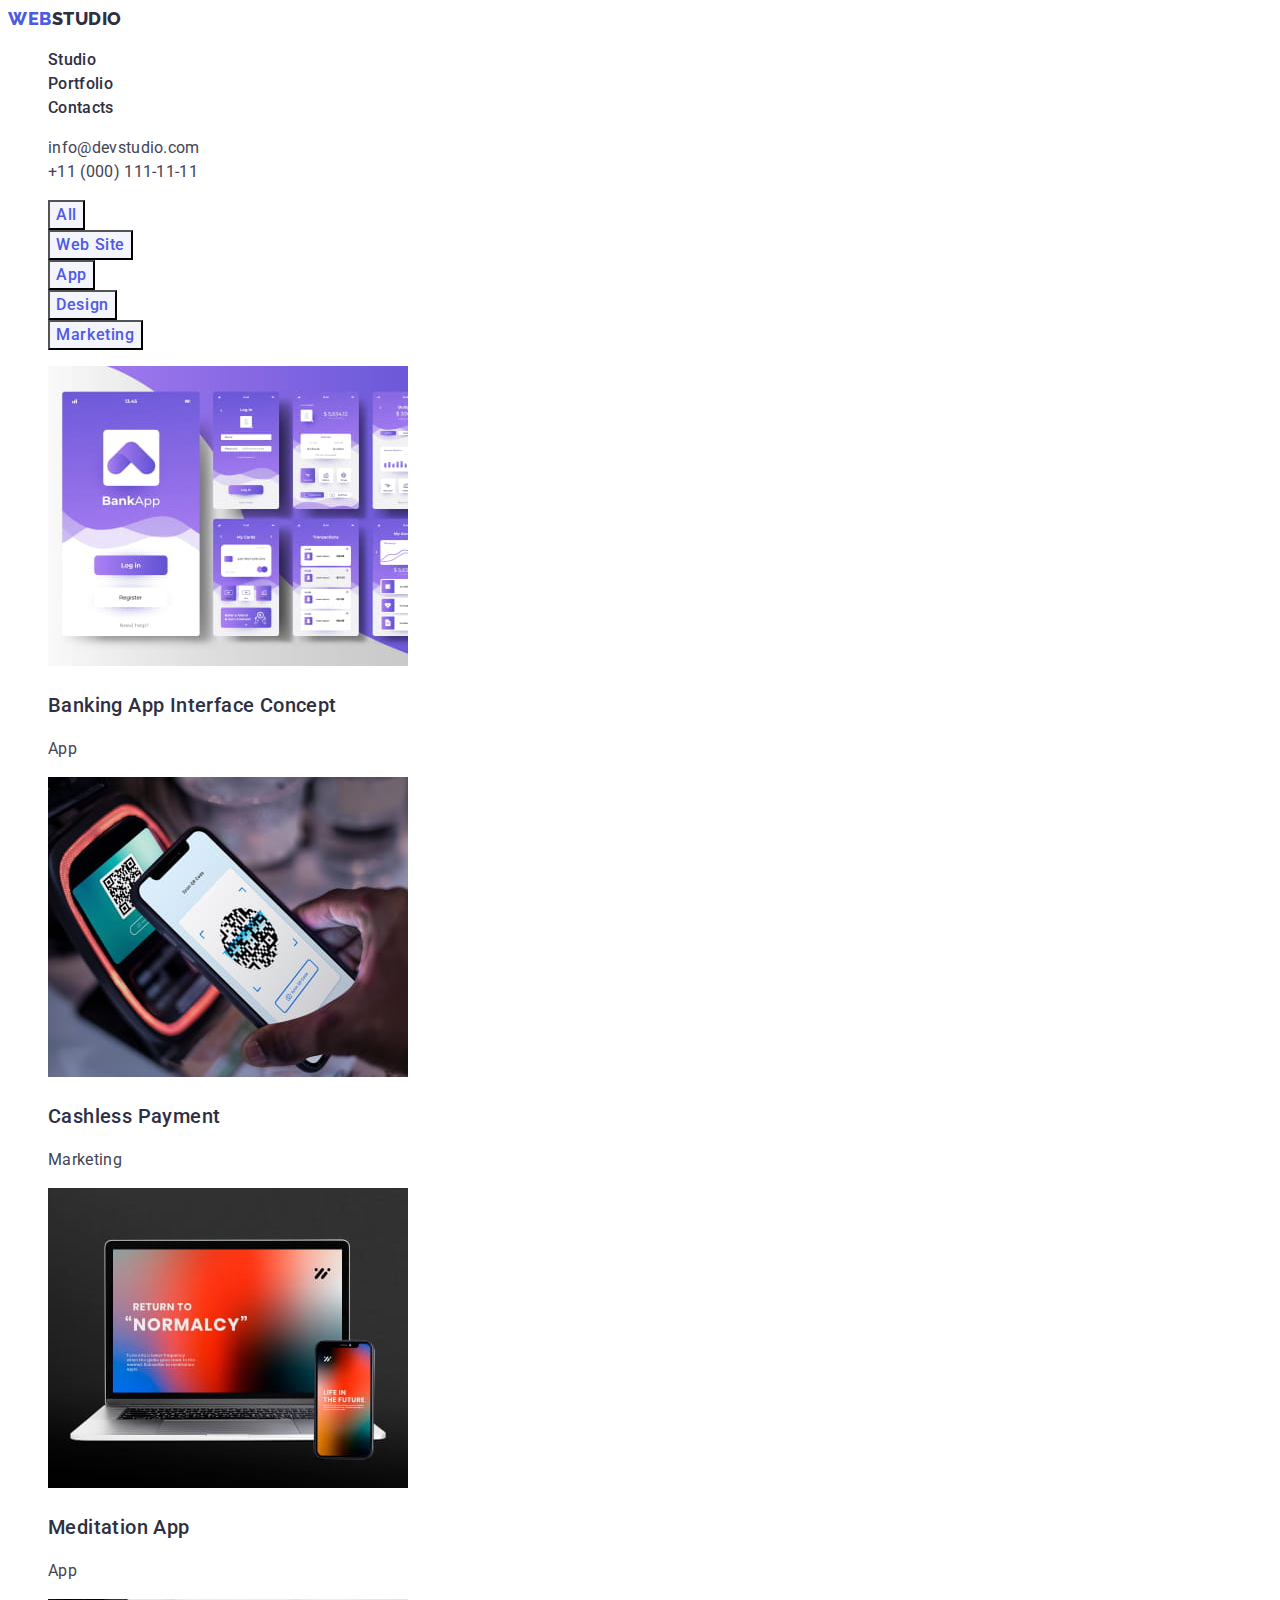
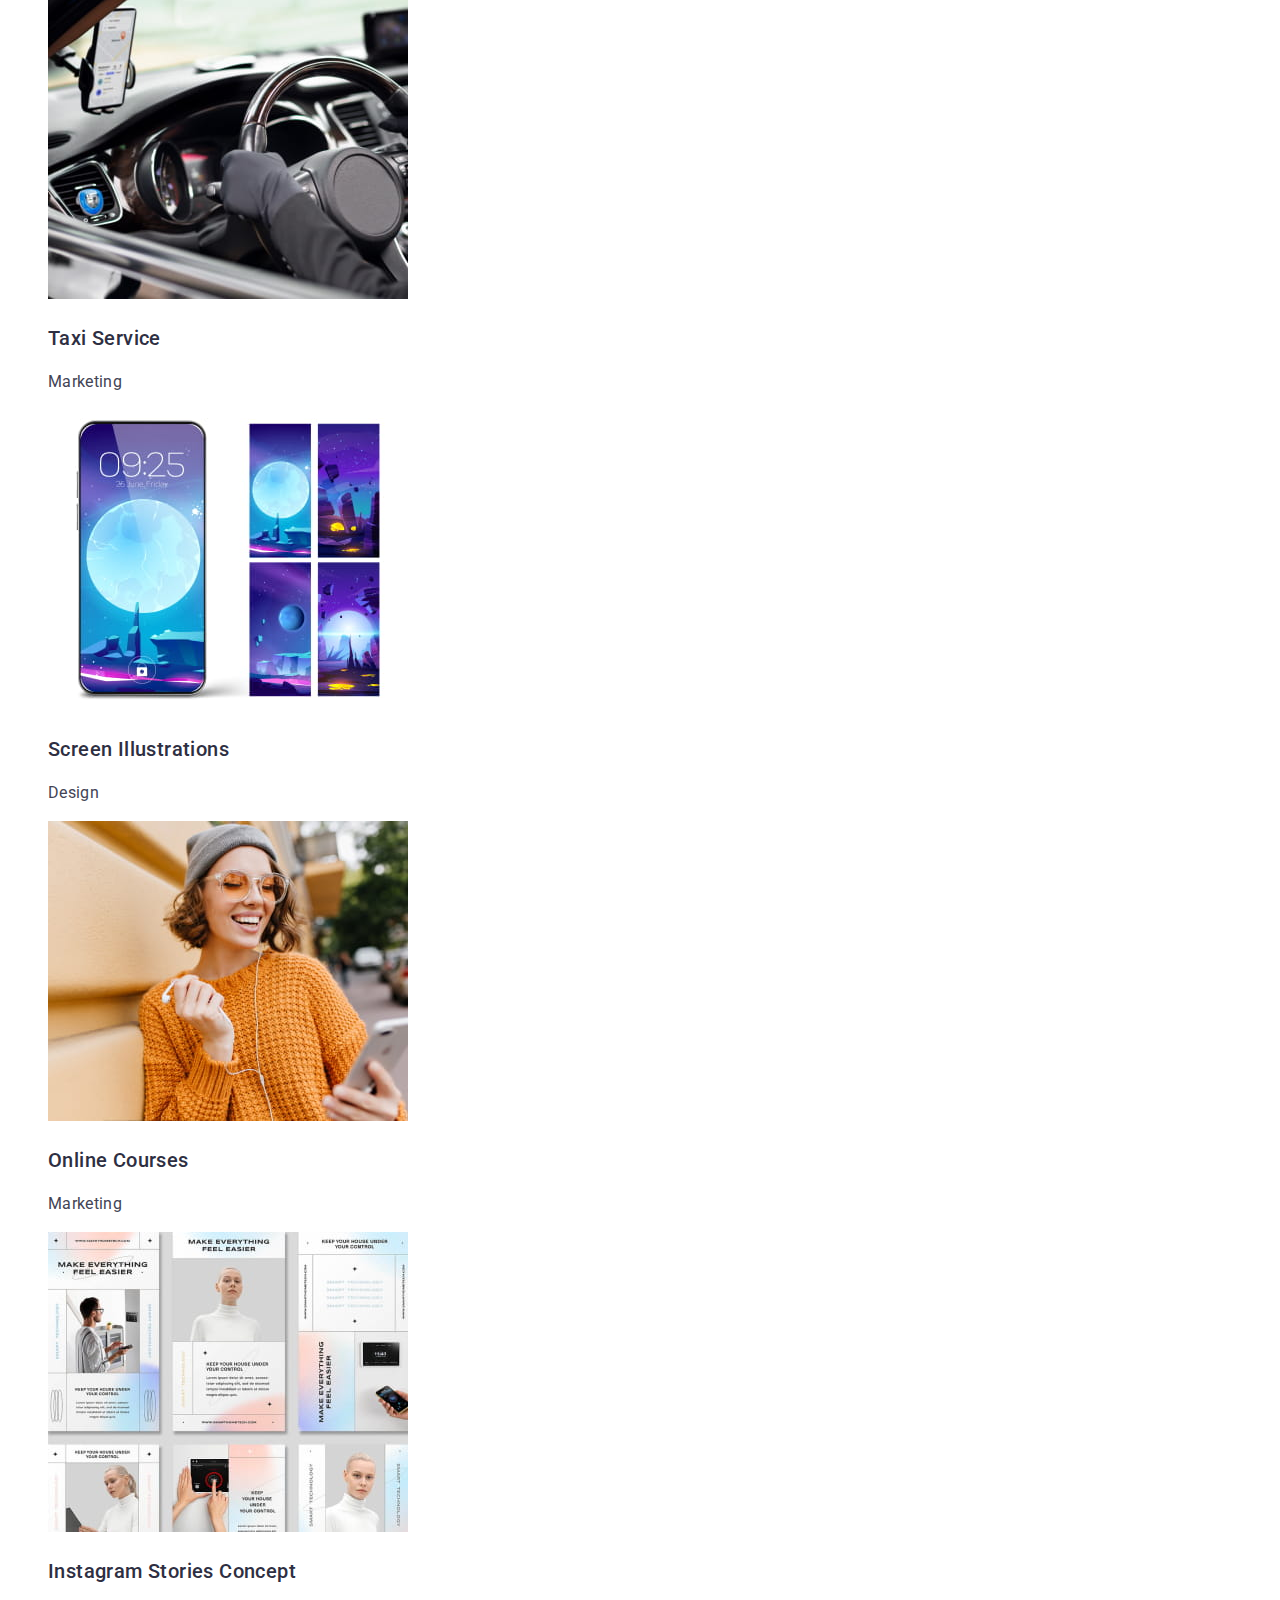
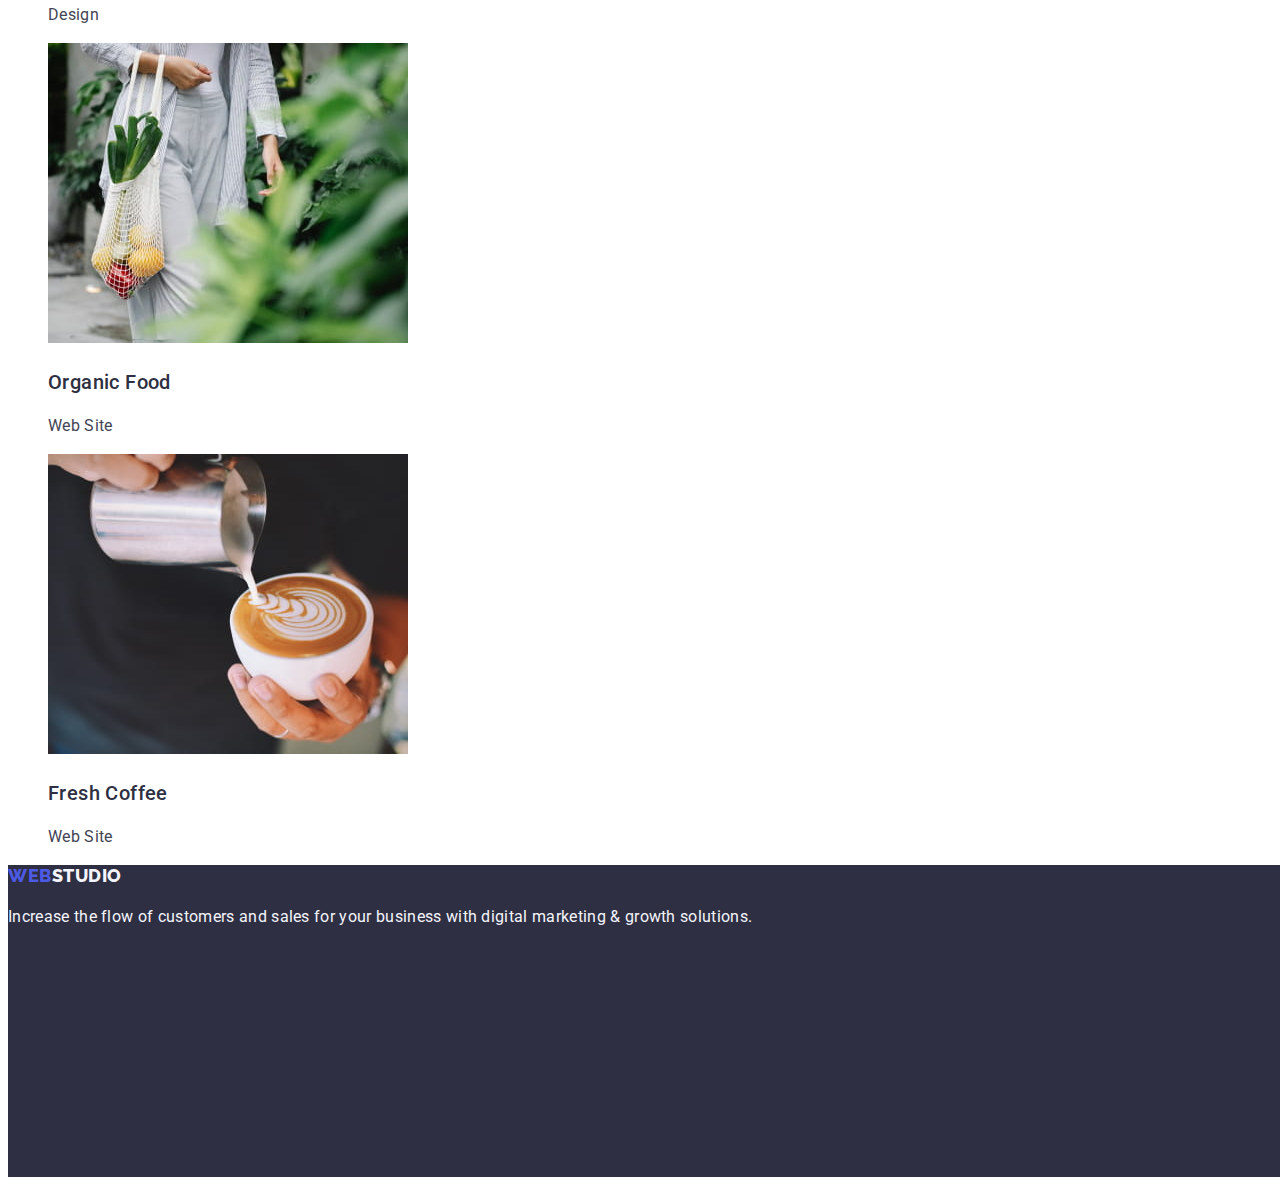
==== portfolio.html @ 68708e71 "Змінює сторінку портфоліо" ====
<!DOCTYPE html>
<html lang="en">
<head>
    <meta charset="UTF-8">
    <meta http-equiv="X-UA-Compatible" content="IE=edge">
    <meta name="viewport" content="width=device-width, initial-scale=1.0">
    <title>Document</title>
    <link rel="preconnect" href="https://fonts.googleapis.com">
    <link rel="preconnect" href="https://fonts.gstatic.com" crossorigin>
    <link href="https://fonts.googleapis.com/css2?family=Raleway:wght@800&family=Roboto:wght@400;500;700&display=swap" rel="stylesheet">
    <link rel="stylesheet" href="./css/styles.css">
</head>

<body class="body">
    <!--Header section-->
    <header class="header">
        <nav class="header-nav">  
            <a class="header-logo link" href="./index.html">Web<span class="span">Studio</span></a>              
        
            <ul class="header-nav-list list">
                <li class="header-nav-item"><a class="header-nav-link link" href="./index.html">Studio</a></li>
                <li class="header-nav-item"><a class="header-nav-link link" href="./portfolio.html">Portfolio</a></li>
                <li class="header-nav-item"><a class="header-nav-link link" href="">Contacts</a></li>
            </ul>
        </nav>        
        <address class="header-contact">     
            <ul class="list">
                <li><a class="header-contact-mail link" href="mailto:info@devstudio.com">info@devstudio.com</a></li>
                <li><a class="header-contact-tel link" href="tel:+110001111111">+11 (000) 111-11-11</a></li>
            </ul>
        </address>        
    </header>

    <main>

    <!--Portfolio section-->
    <section class="portfolio">       

        <h1 hidden class="main-title">Portfolio</h1>

        <ul class="button-section-link list list-btn">
            <li class="button-section-item">
                <button class="btn button" type="button">All</button>
            </li>

            <li class="button-section-item">
                <button class="btn" type="button">Web Site</button>
            </li>

            <li class="button-section-item">
                <button class="btn" type="button">App</button>
            </li>

            <li class="button-section-item">
                <button class="btn" type="button">Design</button>
            </li>

            <li class="button-section-item">
                <button class="btn" type="button">Marketing</button>
            </li>
        </ul>
       
        <ul class="portfolio-link list">
            <li class="portfolio-item">
                <img class="portfolio-img" src="./images/portfolio/img1.jpg" alt="Banking" width="360" height="300">
                <h3 class="subtitle">Banking App Interface Concept</h3>
                <p class="text-medium">App</p>
            </li>

            <li class="portfolio-item">
                <img class="portfolio-img" src="./images/portfolio/img2.jpg" alt="Payment" width="360" height="300">
                <h3 class="subtitle">Cashless Payment</h3>
                <p class="text-medium">Marketing</p>
            </li>

            <li class="portfolio-item">
                <img class="portfolio-img" src="./images/portfolio/img3.jpg" alt="Meditation" width="360" height="300">
                <h3 class="subtitle">Meditation App</h3>
                <p class="text-medium">App</p>
            </li>

            <li class="portfolio-item">
                <img class="portfolio-img" src="./images/portfolio/img4.jpg" alt="Taxi" width="360" height="300">
                <h3 class="subtitle">Taxi Service</h3>
                <p class="text-medium">Marketing</p>
            </li>

            <li class="portfolio-item">
                <img class="portfolio-img" src="./images/portfolio/img5.jpg" alt="Screen" width="360" height="300">
                <h3 class="subtitle">Screen Illustrations</h3>
                <p class="text-medium">Design</p>
            </li>

            <li class="portfolio-item">
                <img class="portfolio-img" src="./images/portfolio/img6.jpg" alt="Online" width="360" height="300">
                <h3 class="subtitle">Online Courses</h3>
                <p class="text-medium">Marketing</p>
            </li>

            <li class="portfolio-item">
                <img class="portfolio-img" src="./images/portfolio/img7.jpg" alt="Instagram" width="360" height="300">
                <h3 class="subtitle">Instagram Stories Concept</h3>
                <p class="text-medium">Design</p>
            </li>

            <li class="portfolio-item">
                <img class="portfolio-img" src="./images/portfolio/img8.jpg" alt="Organic" width="360" height="300">
                <h3 class="subtitle">Organic Food</h3>
                <p class="text-medium">Web Site</p>
            </li>

            <li class="portfolio-item">
                <img class="portfolio-img" src="./images/portfolio/img9.jpg" alt="Fresh" width="360" height="300">
                <h3 class="subtitle">Fresh Coffee</h3>
                <p class="text-medium">Web Site</p>
            </li>

        </ul>

    </section>
    </main>

    <!--Footer section-->
    <footer class="footer footer-background">
        <a class="header-logo link" href="./index.html">Web<span class="span-footer">Studio</span></a>
        
        <p class="text-medium footer">Increase the flow of customers and sales for your business with digital marketing & growth solutions.</p>
    </footer>

</body>
</html>
---- css/styles.css ----
:root {
/* Fonts */

/* Color */
    --color-iris: #4d5ae5;
    --color-ocean: #404bbf;
    --color-navy-blue: #2e2f42;
    --color-green: #31d0aa;
    --color-slate: #434455;
    --color-light-slate: #8e8f99;
    --color-cornflower: #e7e9fc;
    --color-cloud: #f4f4fd;
    --color-navy-blue-modal: #2e2f42;
    --color-grey: #2e2f42;
    --color-white: #ffffff;
    --color-dairy: #fcfcfc;
}
/* Others */

.body {
    font-size: 16px;
    font-family: Roboto, sans-serif;
    font-weight: 400;
    font-style: normal;
    line-height: 24px;
    letter-spacing: 0.02em;
    text-decoration: none;
    text-transform: none;
    color: #434455;
    background-color: #FFFFFF;
}

a:hover, a:focus {
    color: #31d0aa;
    background-color: #4d5ae5;
}
.main-title {
    font-size: 56px;
    font-family: Roboto, sans-serif;
    font-weight: 700;
    font-style: normal;
    line-height: 60px;
    letter-spacing: 0.02em;
    text-decoration: none;
    text-transform: none;
}
.main-title-light {
    color: #fff;
    position: absolute;
    width: 496px;
    height: 120px;
    left: 472px;
    top: 260px;
    font-family: 'Roboto';
    font-size: 56px;
    line-height: 1.07;
    text-align: center;
    letter-spacing: 0.02em;
    }
.section-title {
    font-size: 36px;
    font-family: "Roboto", sans-serif;
    font-weight: 700;
    font-style: normal;
    line-height: 1.11;
    letter-spacing: 0.02em;
    text-decoration: none;
    text-transform: capitalize;
    text-align: center;
    color: #2E2F42;
}
.subtitle {
    font-size: 20px;
    font-family: "Roboto", sans-serif;
    font-weight: 500;
    font-style: normal;
    line-height: 24px;
    letter-spacing: 0.02em;
    text-decoration: none;
    text-transform: none;
    color: #2E2F42;
}

.text-medium {
    font-size: 16px;
    font-family: "Roboto", sans-serif;
    font-weight: 400;
    font-style: normal;
    line-height: 24px;
    letter-spacing: 0.02em;
    text-decoration: none;
    text-transform: none;
    color: #434455;
}
.button-text {
    font-size: 16px;
    font-family: "Roboto", sans-serif;
    font-weight: 500;
    font-style: normal;
    line-height: 24px;
    letter-spacing: 0.04em;
    text-decoration: none;
    text-transform: none;
}
.small-text {
    font-size: 12px;
    font-family: "Roboto", sans-serif;
    font-weight: 400;
    font-style: normal;
    line-height: 14px;
    letter-spacing: 0.04em;
    text-decoration: none;
    text-transform: none;
}
.link {
    text-decoration: none;    
}

.list {
    list-style: none;
}
.span {
    color: #2e2f42;
}
/* Header styles */

.header {
    
}
.header-nav {
    
}
.header-logo {
    font-family: "Raleway", sans-serif;
    font-style: normal;
    font-weight: 800;
    font-size: 18px;
    line-height: 1.17;
    letter-spacing: 0.03em;
    text-transform: uppercase;
    color: #4d5ae5;    
    }

.header-nav-list {
}
.header-nav-item {
    font-family: 'Roboto';
    font-style: normal;
    font-weight: 500;
    font-size: 16px;
    line-height: 24px;
    letter-spacing: 0.02em;    
}
.header-nav-link {
    color: #2E2F42;
    
}

:hover, :focus {
    color: #404bbf;
}
.header-contact {
    font-family: 'Roboto';
    font-style: normal;
    font-weight: 400;
    font-size: 16px;
    line-height: 1.5;
    letter-spacing: 0.02em;
    color: #434455;
}
.header-contact-mail {
    color: #434455
}
.header-contact-tel {
    color: #434455
}

.main-title {
    color: #FFFFFF;
}
.section-title {
}

/* Hero section */
.hero {
    width: 1440px;
    height: 600px;
    left: 0px;
    top: 72px;
    background: #2E2F42;
}
.hero-btn{
    position: absolute;
    width: 169px;
    height: 56px;
    left: 636px;
    top: 428px;
    background: #4D5AE5;
    background-color: #404BBF;
    border-radius: 4px;
    font-family: 'Roboto', sans-serif;
    font-style: normal;
    font-weight: 500;
    font-size: 16px;
    line-height: 24px;
    letter-spacing: 0.04em;
    cursor: pointer;
    color: #FFFFFF;
}


/* Advantages section */

.advantages {
}

.advantages-list {
}
.advantages-item {
    color: #434455;
}

/* Specialization section */

.specialization {
}
.specialization-list {
}
.specialization-item {
}

.specialization-img {

}

/* Team sectiom */

.team {
    background-color: #F4F4FD;
}
.team-link {
}
.team-item {
    background-color: #FFFFFF;
}
.team-img {

}

/* Footer section */
.footer-background {
width: 1440px;
height: 312px;
left: 0px;
top: 2280px;
background: #2E2F42;
}

.footer {
    color: #F4F4FD;    
}
.footer-logo {
    font-family: "Raleway", sans-serif;
    font-style: normal;
    font-weight: 800;
    font-size: 18px;
    line-height: 1.17;
    letter-spacing: 0.03em;
    text-transform: uppercase;
    color: #4d5ae5;
}

.span-footer {
    color: #F4F4FD;

}

/* Button section portfolio */
.button-section {
    
}
.button-section-link {
        
}
.button-section-item {
    
}
.btn {
    font-family: "Roboto", sans-serif;
    font-style: normal;
    font-weight: 500;
    font-size: 16px;
    line-height: 24px;      
    display: flex;
    align-items: center;
    text-align: center;
    letter-spacing: 0.04em;
    cursor: pointer; 
    color: #4D5AE5;
    background-color: #F4F4FD;
}
.button {
    font-family: "Roboto", sans-serif;
    font-style: normal;
    font-weight: 500;
    font-size: 16px;
    line-height: 24px;      
    display: flex;
    align-items: center;
    text-align: center;
    letter-spacing: 0.04em;
    color: #4d5ae5;
    background: #404BBF;
    background-color: #F4F4FD;
    cursor: pointer;

}

/* Portfolio section */
.portfolio {
}
.section-title {
}
.portfolio-link {
}
.portfolio-item {
}
.portfolio-img {

}
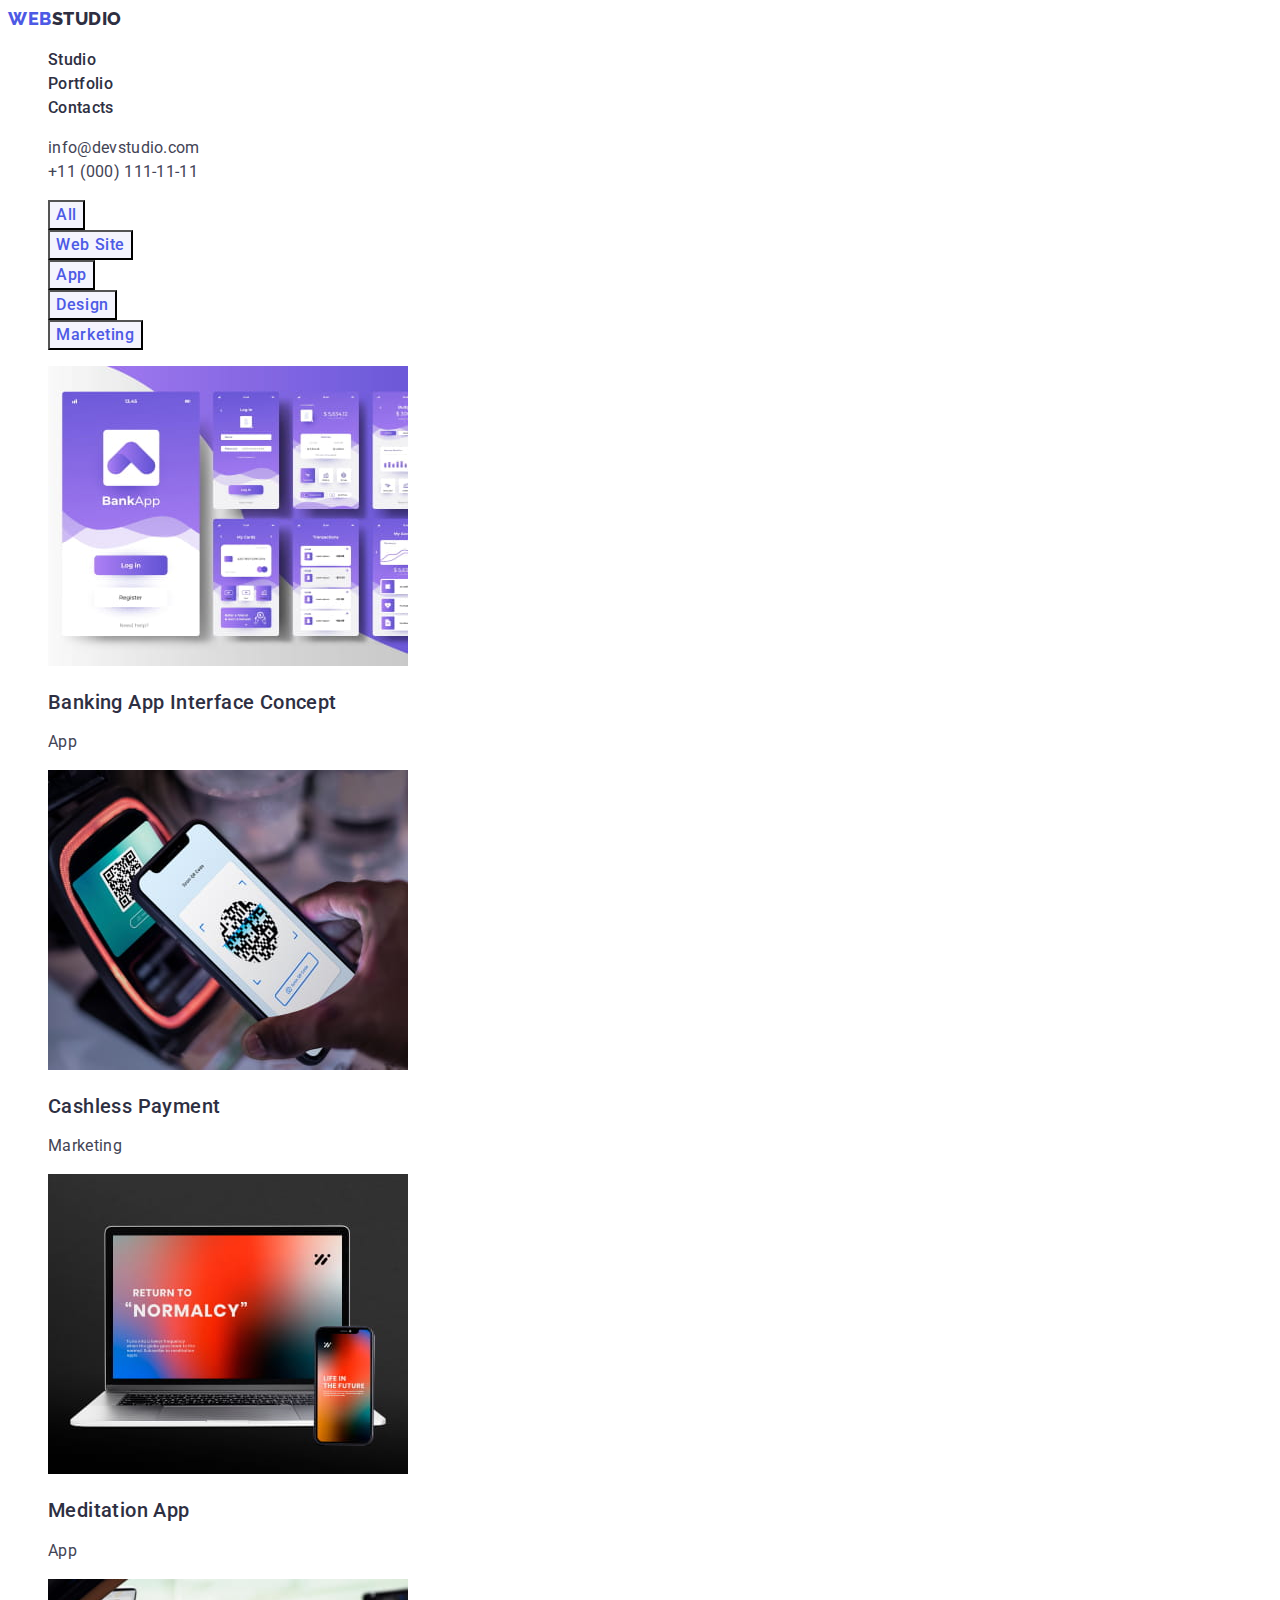
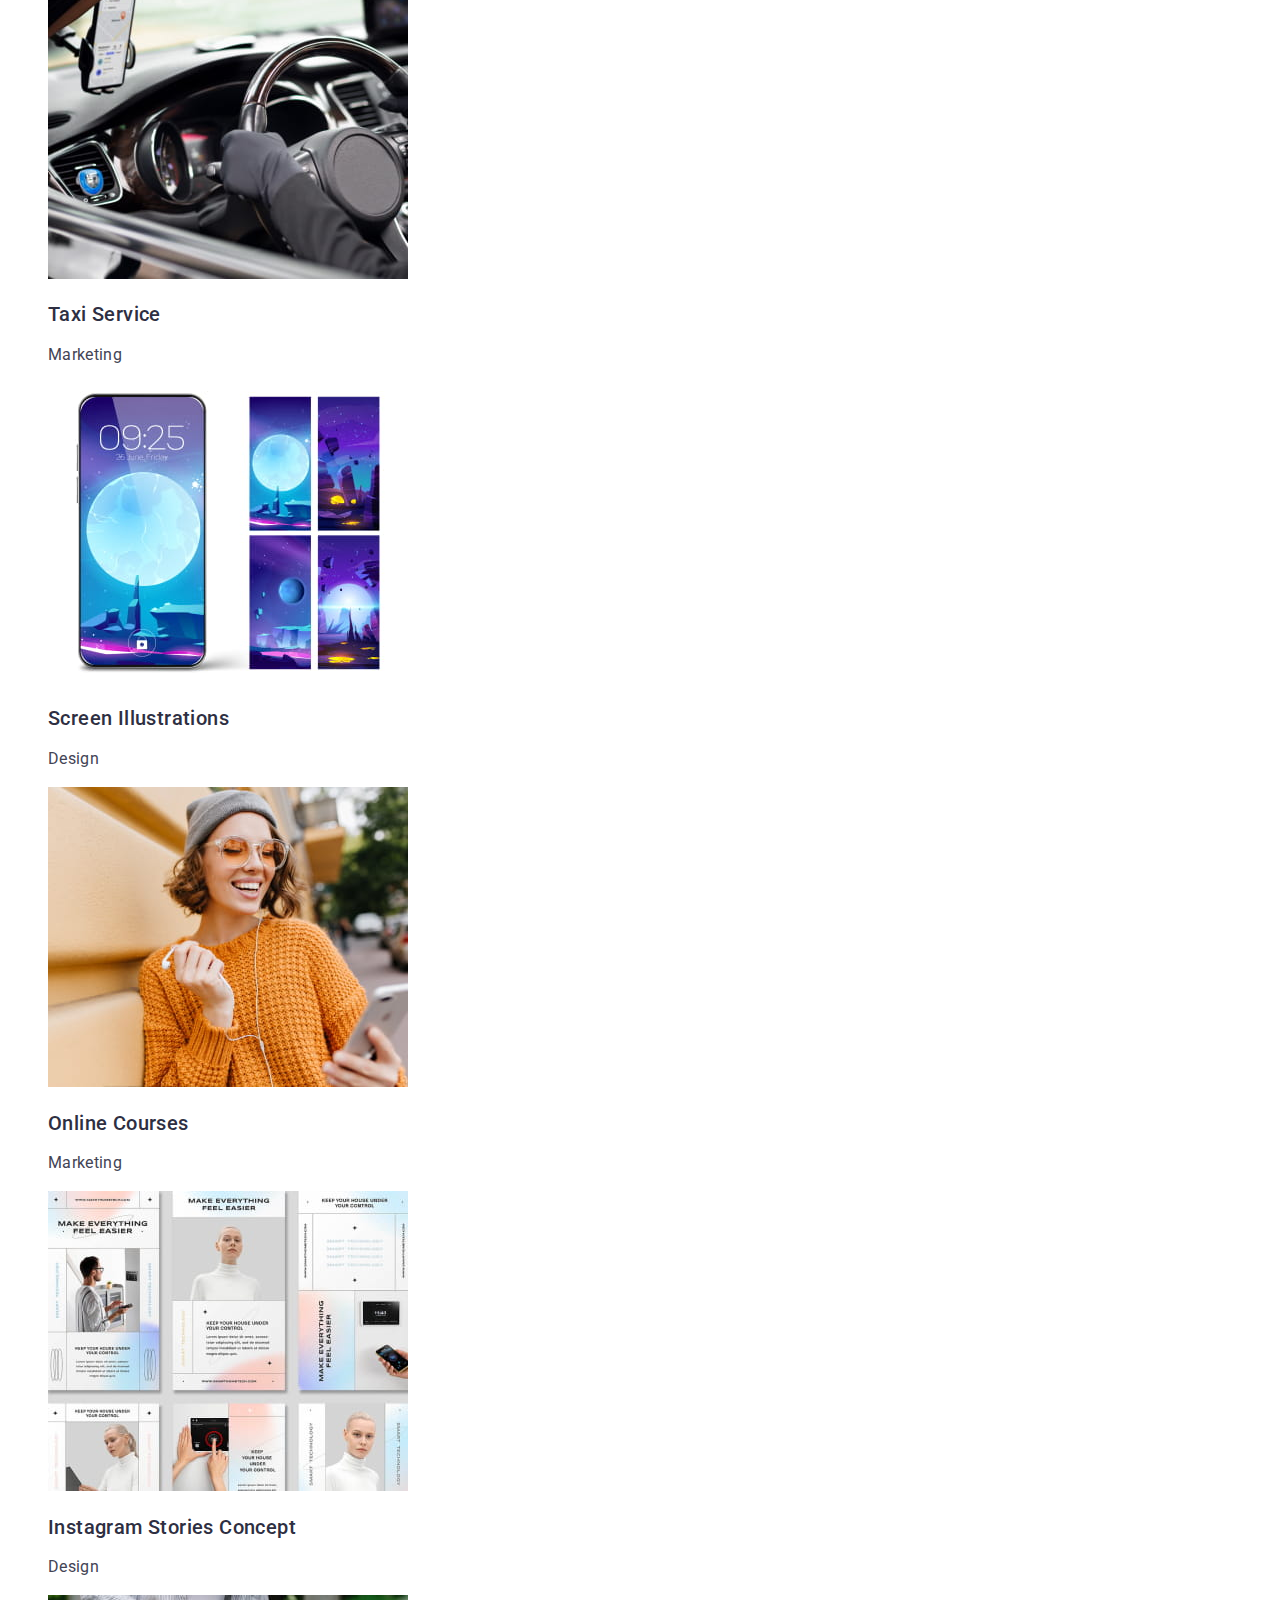
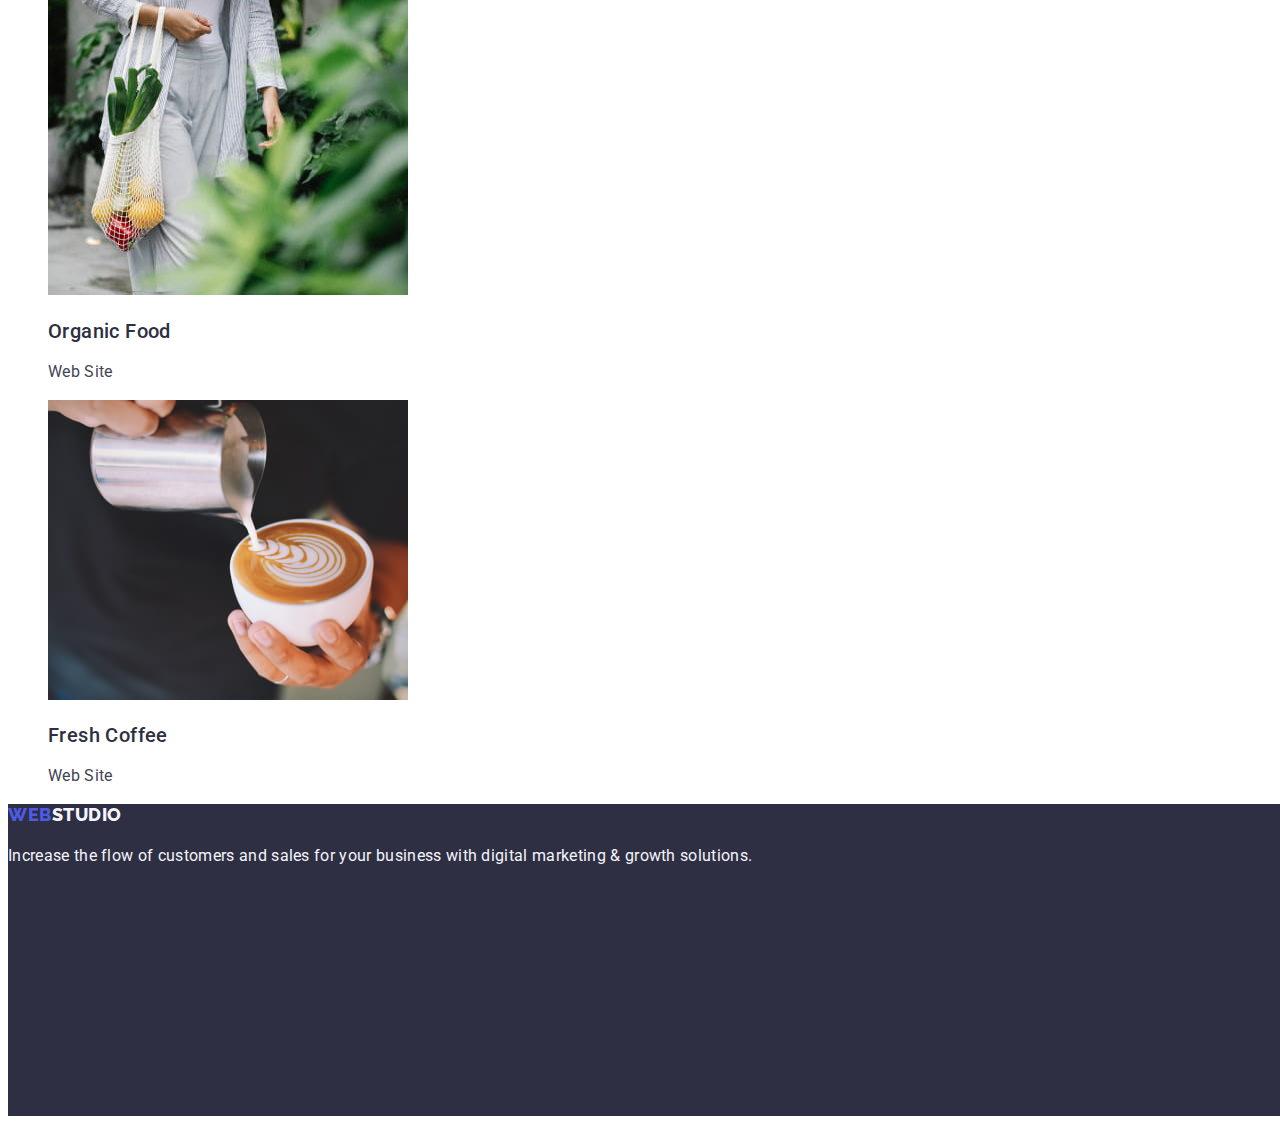
==== commit 6229d7e6: "Змінює сторінку портфоліо" ====
--- a/portfolio.html
+++ b/portfolio.html
@@ -40,7 +40,7 @@
 
         <ul class="button-section-link list list-btn">
             <li class="button-section-item">
-                <button class="btn button" type="button">All</button>
+                <button class="btn" type="button">All</button>
             </li>
 
             <li class="button-section-item">
@@ -60,59 +60,77 @@
             </li>
         </ul>
        
-        <ul class="portfolio-link list">
-            <li class="portfolio-item">
-                <img class="portfolio-img" src="./images/portfolio/img1.jpg" alt="Banking" width="360" height="300">
-                <h3 class="subtitle">Banking App Interface Concept</h3>
-                <p class="text-medium">App</p>
+        <ul>
+            <li class="portfolio-item list">
+                <a class="link" href="">
+                    <img class="portfolio-img" src="./images/portfolio/img1.jpg" alt="Banking" width="360" height="300">
+                    <h2 class="subtitle">Banking App Interface Concept</h2>
+                    <p class="text-medium">App</p>
+                </a>
             </li>
 
-            <li class="portfolio-item">
-                <img class="portfolio-img" src="./images/portfolio/img2.jpg" alt="Payment" width="360" height="300">
-                <h3 class="subtitle">Cashless Payment</h3>
-                <p class="text-medium">Marketing</p>
+            <li class="portfolio-item list">
+                <a class="link" href="">
+                    <img class="portfolio-img" src="./images/portfolio/img2.jpg" alt="Payment" width="360" height="300">
+                    <h2 class="subtitle">Cashless Payment</h2>
+                    <p class="text-medium">Marketing</p>
+                </a>
             </li>
 
-            <li class="portfolio-item">
-                <img class="portfolio-img" src="./images/portfolio/img3.jpg" alt="Meditation" width="360" height="300">
-                <h3 class="subtitle">Meditation App</h3>
-                <p class="text-medium">App</p>
+            <li class="portfolio-item list">
+                <a class="link" href="">
+                    <img class="portfolio-img" src="./images/portfolio/img3.jpg" alt="Meditation" width="360" height="300">
+                    <h2 class="subtitle">Meditation App</h2>
+                    <p class="text-medium">App</p>
+                </a>
             </li>
 
-            <li class="portfolio-item">
-                <img class="portfolio-img" src="./images/portfolio/img4.jpg" alt="Taxi" width="360" height="300">
-                <h3 class="subtitle">Taxi Service</h3>
-                <p class="text-medium">Marketing</p>
+            <li class="portfolio-item list">
+                <a class="link" href="">
+                    <img class="portfolio-img" src="./images/portfolio/img4.jpg" alt="Taxi" width="360" height="300">
+                    <h2 class="subtitle">Taxi Service</h2>
+                    <p class="text-medium">Marketing</p>
+                </a>
             </li>
 
-            <li class="portfolio-item">
-                <img class="portfolio-img" src="./images/portfolio/img5.jpg" alt="Screen" width="360" height="300">
-                <h3 class="subtitle">Screen Illustrations</h3>
-                <p class="text-medium">Design</p>
+            <li class="portfolio-item list">
+                <a class="link" href="">
+                    <img class="portfolio-img" src="./images/portfolio/img5.jpg" alt="Screen" width="360" height="300">
+                    <h2 class="subtitle">Screen Illustrations</h2>
+                    <p class="text-medium">Design</p>
+                </a>
             </li>
 
-            <li class="portfolio-item">
-                <img class="portfolio-img" src="./images/portfolio/img6.jpg" alt="Online" width="360" height="300">
-                <h3 class="subtitle">Online Courses</h3>
-                <p class="text-medium">Marketing</p>
+            <li class="portfolio-item list">
+                <a class="link" href="">
+                    <img class="portfolio-img" src="./images/portfolio/img6.jpg" alt="Online" width="360" height="300">
+                    <h2 class="subtitle">Online Courses</h2>
+                    <p class="text-medium">Marketing</p>
+                </a>
             </li>
 
-            <li class="portfolio-item">
-                <img class="portfolio-img" src="./images/portfolio/img7.jpg" alt="Instagram" width="360" height="300">
-                <h3 class="subtitle">Instagram Stories Concept</h3>
-                <p class="text-medium">Design</p>
+            <li class="portfolio-item list">
+                <a class="link" href="">
+                    <img class="portfolio-img" src="./images/portfolio/img7.jpg" alt="Instagram" width="360" height="300">
+                    <h2 class="subtitle">Instagram Stories Concept</h2>
+                    <p class="text-medium">Design</p>
+                </a>
             </li>
 
-            <li class="portfolio-item">
-                <img class="portfolio-img" src="./images/portfolio/img8.jpg" alt="Organic" width="360" height="300">
-                <h3 class="subtitle">Organic Food</h3>
-                <p class="text-medium">Web Site</p>
+            <li class="portfolio-item list">
+                <a class="link" href="">
+                    <img class="portfolio-img" src="./images/portfolio/img8.jpg" alt="Organic" width="360" height="300">
+                    <h2 class="subtitle">Organic Food</h2>
+                    <p class="text-medium">Web Site</p>
+                </a>
             </li>
 
-            <li class="portfolio-item">
-                <img class="portfolio-img" src="./images/portfolio/img9.jpg" alt="Fresh" width="360" height="300">
-                <h3 class="subtitle">Fresh Coffee</h3>
-                <p class="text-medium">Web Site</p>
+            <li class="portfolio-item list">
+                <a class="link" href="">
+                    <img class="portfolio-img" src="./images/portfolio/img9.jpg" alt="Fresh" width="360" height="300">
+                    <h2 class="subtitle">Fresh Coffee</h2>
+                    <p class="text-medium">Web Site</p>
+                </a>
             </li>
 
         </ul>
--- a/css/styles.css
+++ b/css/styles.css
@@ -117,11 +117,21 @@
 }
 
 .list {
-    list-style: none;
-}
+    list-style: none;    
+}
+
+.list :hover {
+    color: #404bbf;
+}
+
+.list :focus {
+    color: #404bbf;
+}
+
 .span {
     color: #2e2f42;
 }
+
 /* Header styles */
 
 .header {
@@ -156,9 +166,7 @@
     
 }
 
-:hover, :focus {
-    color: #404bbf;
-}
+
 .header-contact {
     font-family: 'Roboto';
     font-style: normal;
@@ -195,8 +203,7 @@
     height: 56px;
     left: 636px;
     top: 428px;
-    background: #4D5AE5;
-    background-color: #404BBF;
+    background-color: #4D5AE5;
     border-radius: 4px;
     font-family: 'Roboto', sans-serif;
     font-style: normal;
@@ -313,7 +320,15 @@
     background: #404BBF;
     background-color: #F4F4FD;
     cursor: pointer;
-
+}
+.list-btn :hover {
+    color: #FFFFFF;
+    background-color: #404BBF;
+}
+
+.list-btn :focus {
+    color: #FFFFFF;
+    background-color: #404BBF;
 }
 
 /* Portfolio section */
@@ -321,8 +336,7 @@
 }
 .section-title {
 }
-.portfolio-link {
-}
+
 .portfolio-item {
 }
 .portfolio-img {
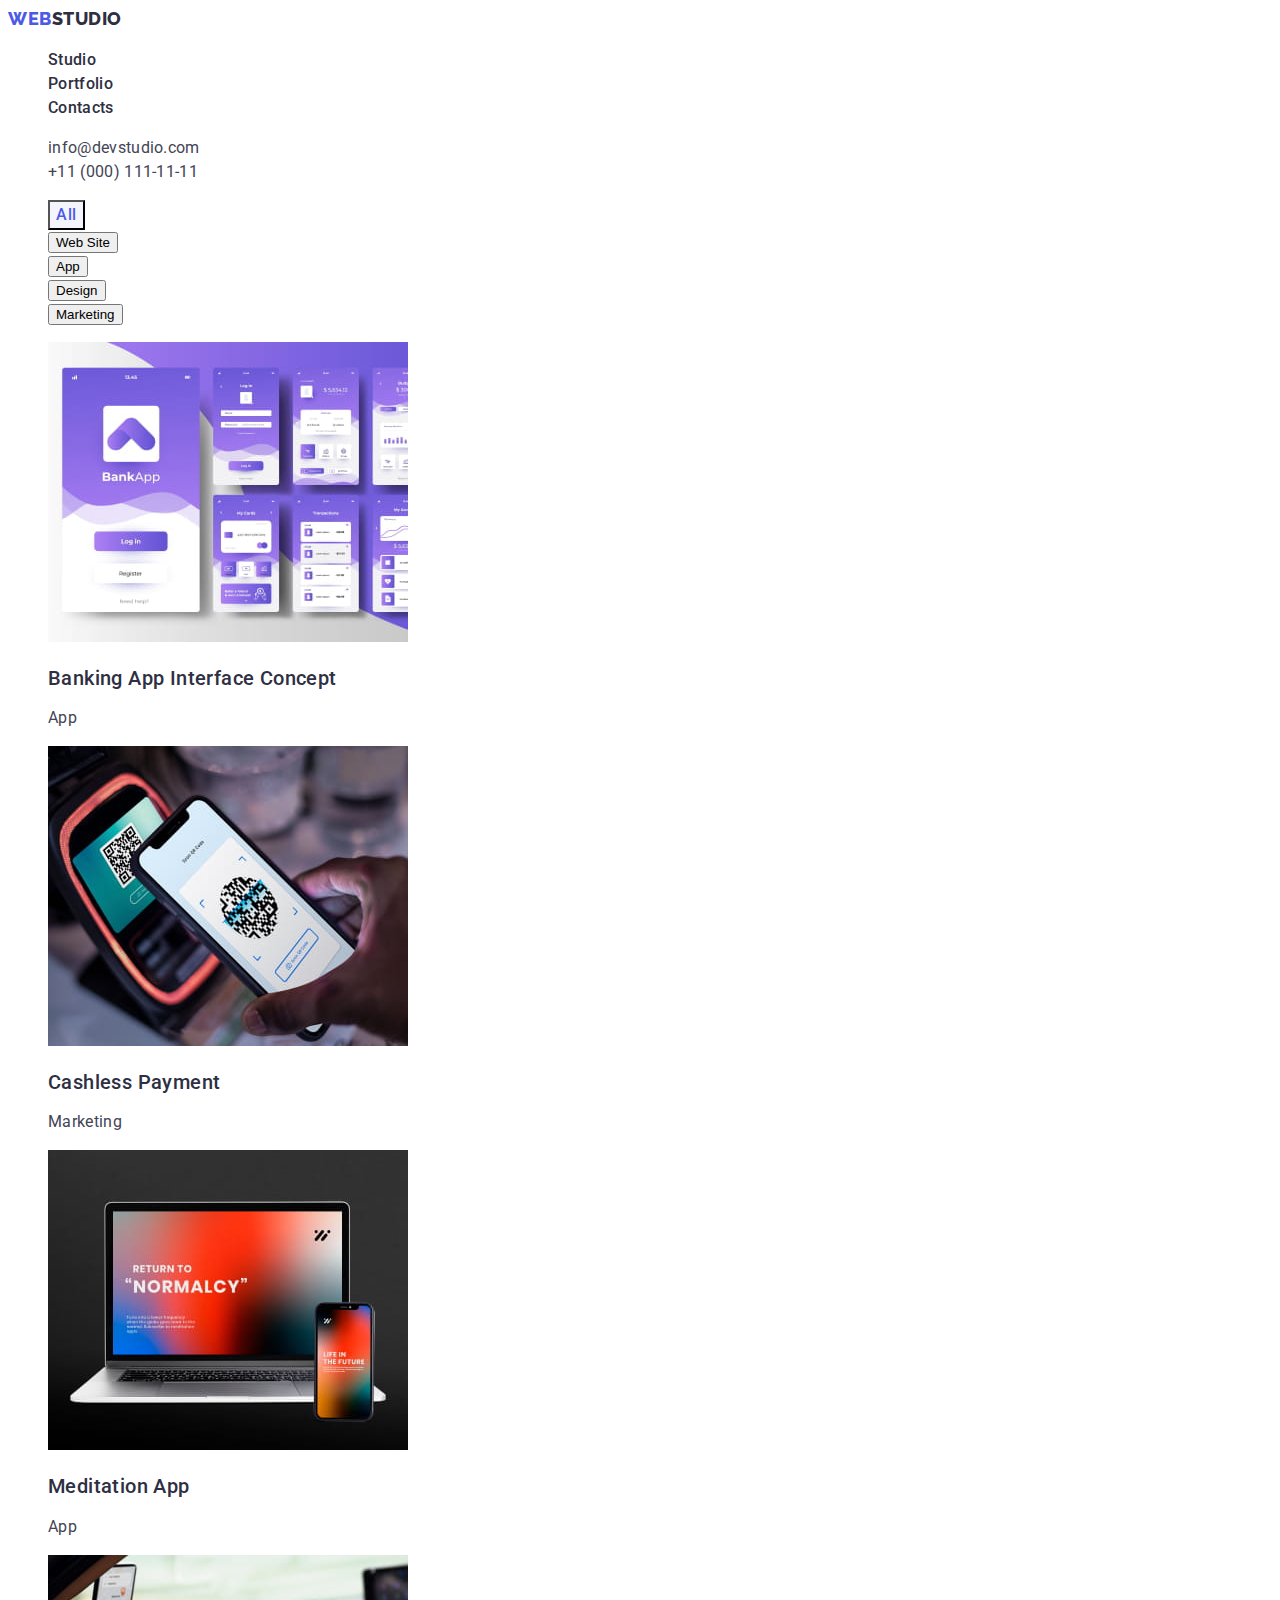
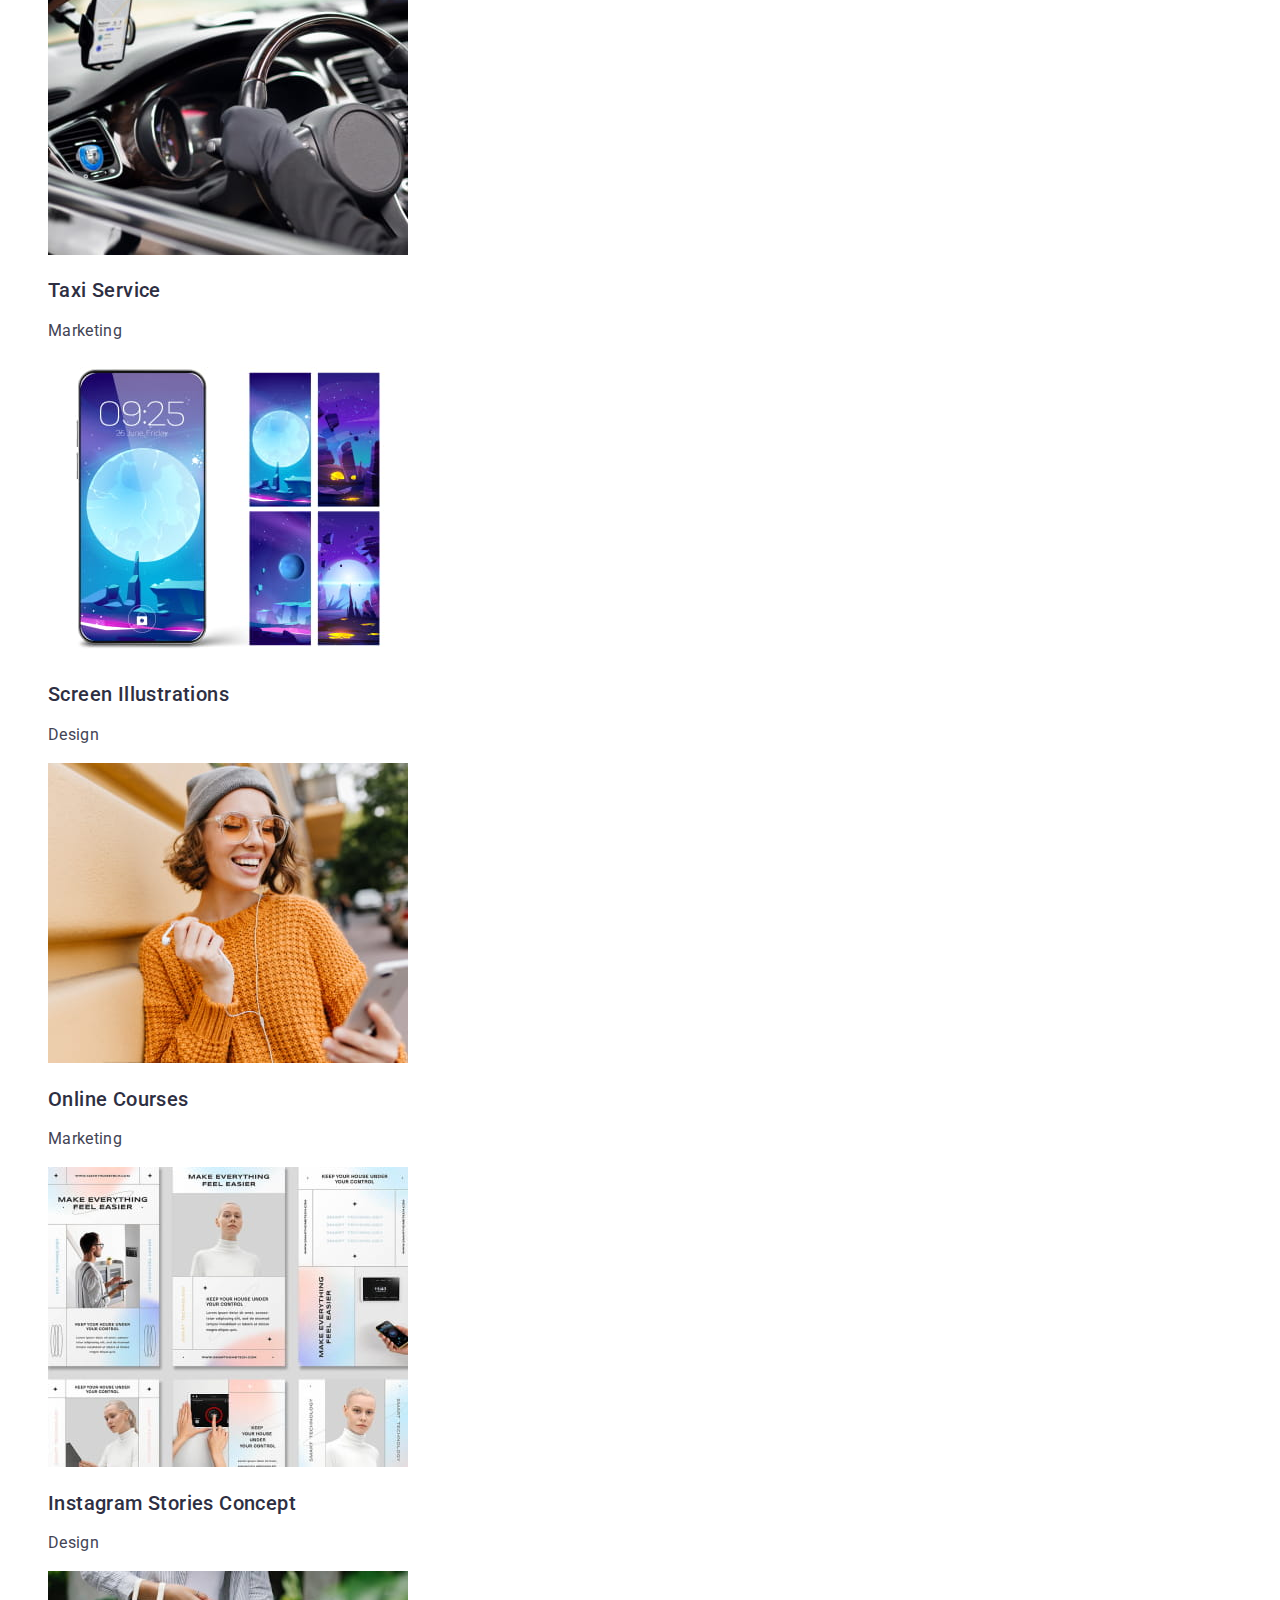
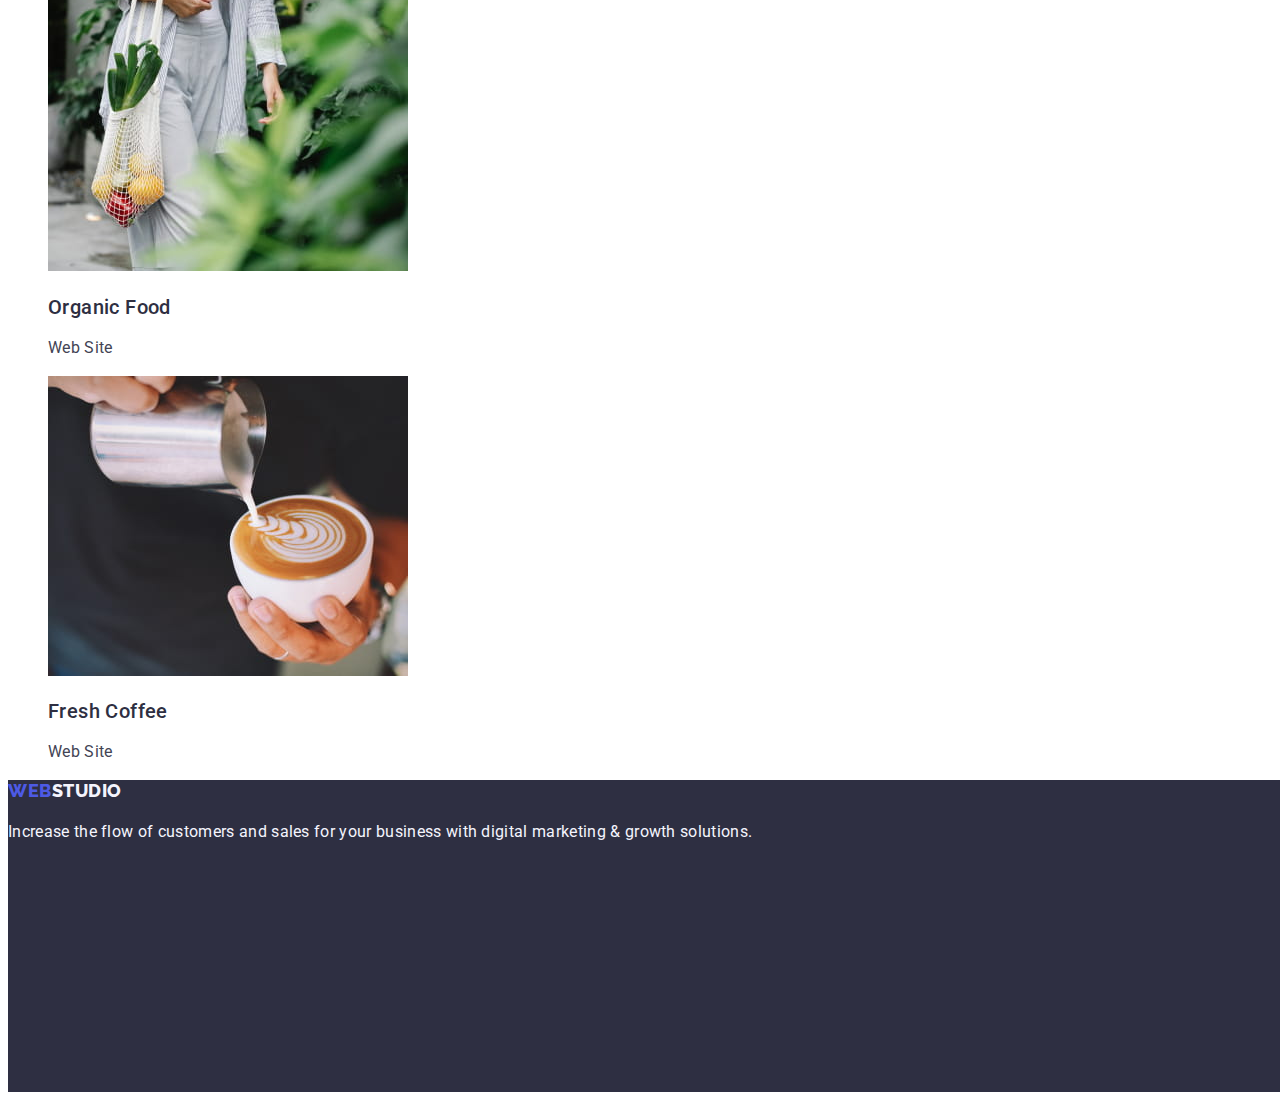
==== commit a849a8b5: "Змінює розмітку сторінки портфоліо" ====
--- a/portfolio.html
+++ b/portfolio.html
@@ -44,25 +44,25 @@
             </li>
 
             <li class="button-section-item">
-                <button class="btn" type="button">Web Site</button>
+                <button class="button" type="button">Web Site</button>
             </li>
 
             <li class="button-section-item">
-                <button class="btn" type="button">App</button>
+                <button class="button" type="button">App</button>
             </li>
 
             <li class="button-section-item">
-                <button class="btn" type="button">Design</button>
+                <button class="button" type="button">Design</button>
             </li>
 
             <li class="button-section-item">
-                <button class="btn" type="button">Marketing</button>
+                <button class="button" type="button">Marketing</button>
             </li>
         </ul>
        
         <ul>
             <li class="portfolio-item list">
-                <a class="link" href="">
+                <a class="link" href="#App">
                     <img class="portfolio-img" src="./images/portfolio/img1.jpg" alt="Banking" width="360" height="300">
                     <h2 class="subtitle">Banking App Interface Concept</h2>
                     <p class="text-medium">App</p>
@@ -70,7 +70,7 @@
             </li>
 
             <li class="portfolio-item list">
-                <a class="link" href="">
+                <a class="link" href="#Marketing">
                     <img class="portfolio-img" src="./images/portfolio/img2.jpg" alt="Payment" width="360" height="300">
                     <h2 class="subtitle">Cashless Payment</h2>
                     <p class="text-medium">Marketing</p>
@@ -78,7 +78,7 @@
             </li>
 
             <li class="portfolio-item list">
-                <a class="link" href="">
+                <a class="link" href="#App">
                     <img class="portfolio-img" src="./images/portfolio/img3.jpg" alt="Meditation" width="360" height="300">
                     <h2 class="subtitle">Meditation App</h2>
                     <p class="text-medium">App</p>
@@ -86,7 +86,7 @@
             </li>
 
             <li class="portfolio-item list">
-                <a class="link" href="">
+                <a class="link" href="#Marketing">
                     <img class="portfolio-img" src="./images/portfolio/img4.jpg" alt="Taxi" width="360" height="300">
                     <h2 class="subtitle">Taxi Service</h2>
                     <p class="text-medium">Marketing</p>
@@ -94,7 +94,7 @@
             </li>
 
             <li class="portfolio-item list">
-                <a class="link" href="">
+                <a class="link" href="#Design">
                     <img class="portfolio-img" src="./images/portfolio/img5.jpg" alt="Screen" width="360" height="300">
                     <h2 class="subtitle">Screen Illustrations</h2>
                     <p class="text-medium">Design</p>
@@ -102,7 +102,7 @@
             </li>
 
             <li class="portfolio-item list">
-                <a class="link" href="">
+                <a class="link" href="#Marketing">
                     <img class="portfolio-img" src="./images/portfolio/img6.jpg" alt="Online" width="360" height="300">
                     <h2 class="subtitle">Online Courses</h2>
                     <p class="text-medium">Marketing</p>
@@ -110,7 +110,7 @@
             </li>
 
             <li class="portfolio-item list">
-                <a class="link" href="">
+                <a class="link" href="#Design">
                     <img class="portfolio-img" src="./images/portfolio/img7.jpg" alt="Instagram" width="360" height="300">
                     <h2 class="subtitle">Instagram Stories Concept</h2>
                     <p class="text-medium">Design</p>
@@ -118,7 +118,7 @@
             </li>
 
             <li class="portfolio-item list">
-                <a class="link" href="">
+                <a class="link" href="#Web Site">
                     <img class="portfolio-img" src="./images/portfolio/img8.jpg" alt="Organic" width="360" height="300">
                     <h2 class="subtitle">Organic Food</h2>
                     <p class="text-medium">Web Site</p>
@@ -126,7 +126,7 @@
             </li>
 
             <li class="portfolio-item list">
-                <a class="link" href="">
+                <a class="link" href="#Web Site">
                     <img class="portfolio-img" src="./images/portfolio/img9.jpg" alt="Fresh" width="360" height="300">
                     <h2 class="subtitle">Fresh Coffee</h2>
                     <p class="text-medium">Web Site</p>
--- a/css/styles.css
+++ b/css/styles.css
@@ -74,7 +74,7 @@
     font-family: "Roboto", sans-serif;
     font-weight: 500;
     font-style: normal;
-    line-height: 24px;
+    line-height: 1.2;
     letter-spacing: 0.02em;
     text-decoration: none;
     text-transform: none;
@@ -86,7 +86,7 @@
     font-family: "Roboto", sans-serif;
     font-weight: 400;
     font-style: normal;
-    line-height: 24px;
+    line-height: 1.5;
     letter-spacing: 0.02em;
     text-decoration: none;
     text-transform: none;
@@ -120,13 +120,11 @@
     list-style: none;    
 }
 
-.list :hover {
+.list:hover,
+.list:focus {
     color: #404bbf;
 }
 
-.list :focus {
-    color: #404bbf;
-}
 
 .span {
     color: #2e2f42;
@@ -202,8 +200,7 @@
     width: 169px;
     height: 56px;
     left: 636px;
-    top: 428px;
-    background-color: #4D5AE5;
+    top: 428px;    
     border-radius: 4px;
     font-family: 'Roboto', sans-serif;
     font-style: normal;
@@ -213,6 +210,12 @@
     letter-spacing: 0.04em;
     cursor: pointer;
     color: #FFFFFF;
+    background-color: #4D5AE5
+}
+
+.hero-btn:hover,
+.hero-btn:focus {
+    background-color: #404BBF;
 }
 
 
@@ -306,30 +309,15 @@
     color: #4D5AE5;
     background-color: #F4F4FD;
 }
-.button {
-    font-family: "Roboto", sans-serif;
-    font-style: normal;
-    font-weight: 500;
-    font-size: 16px;
-    line-height: 24px;      
-    display: flex;
-    align-items: center;
-    text-align: center;
-    letter-spacing: 0.04em;
-    color: #4d5ae5;
-    background: #404BBF;
-    background-color: #F4F4FD;
-    cursor: pointer;
-}
-.list-btn :hover {
+.button {    
+            
+}
+.list-btn:hover,
+.list-btn:focus {
     color: #FFFFFF;
     background-color: #404BBF;
 }
 
-.list-btn :focus {
-    color: #FFFFFF;
-    background-color: #404BBF;
-}
 
 /* Portfolio section */
 .portfolio {
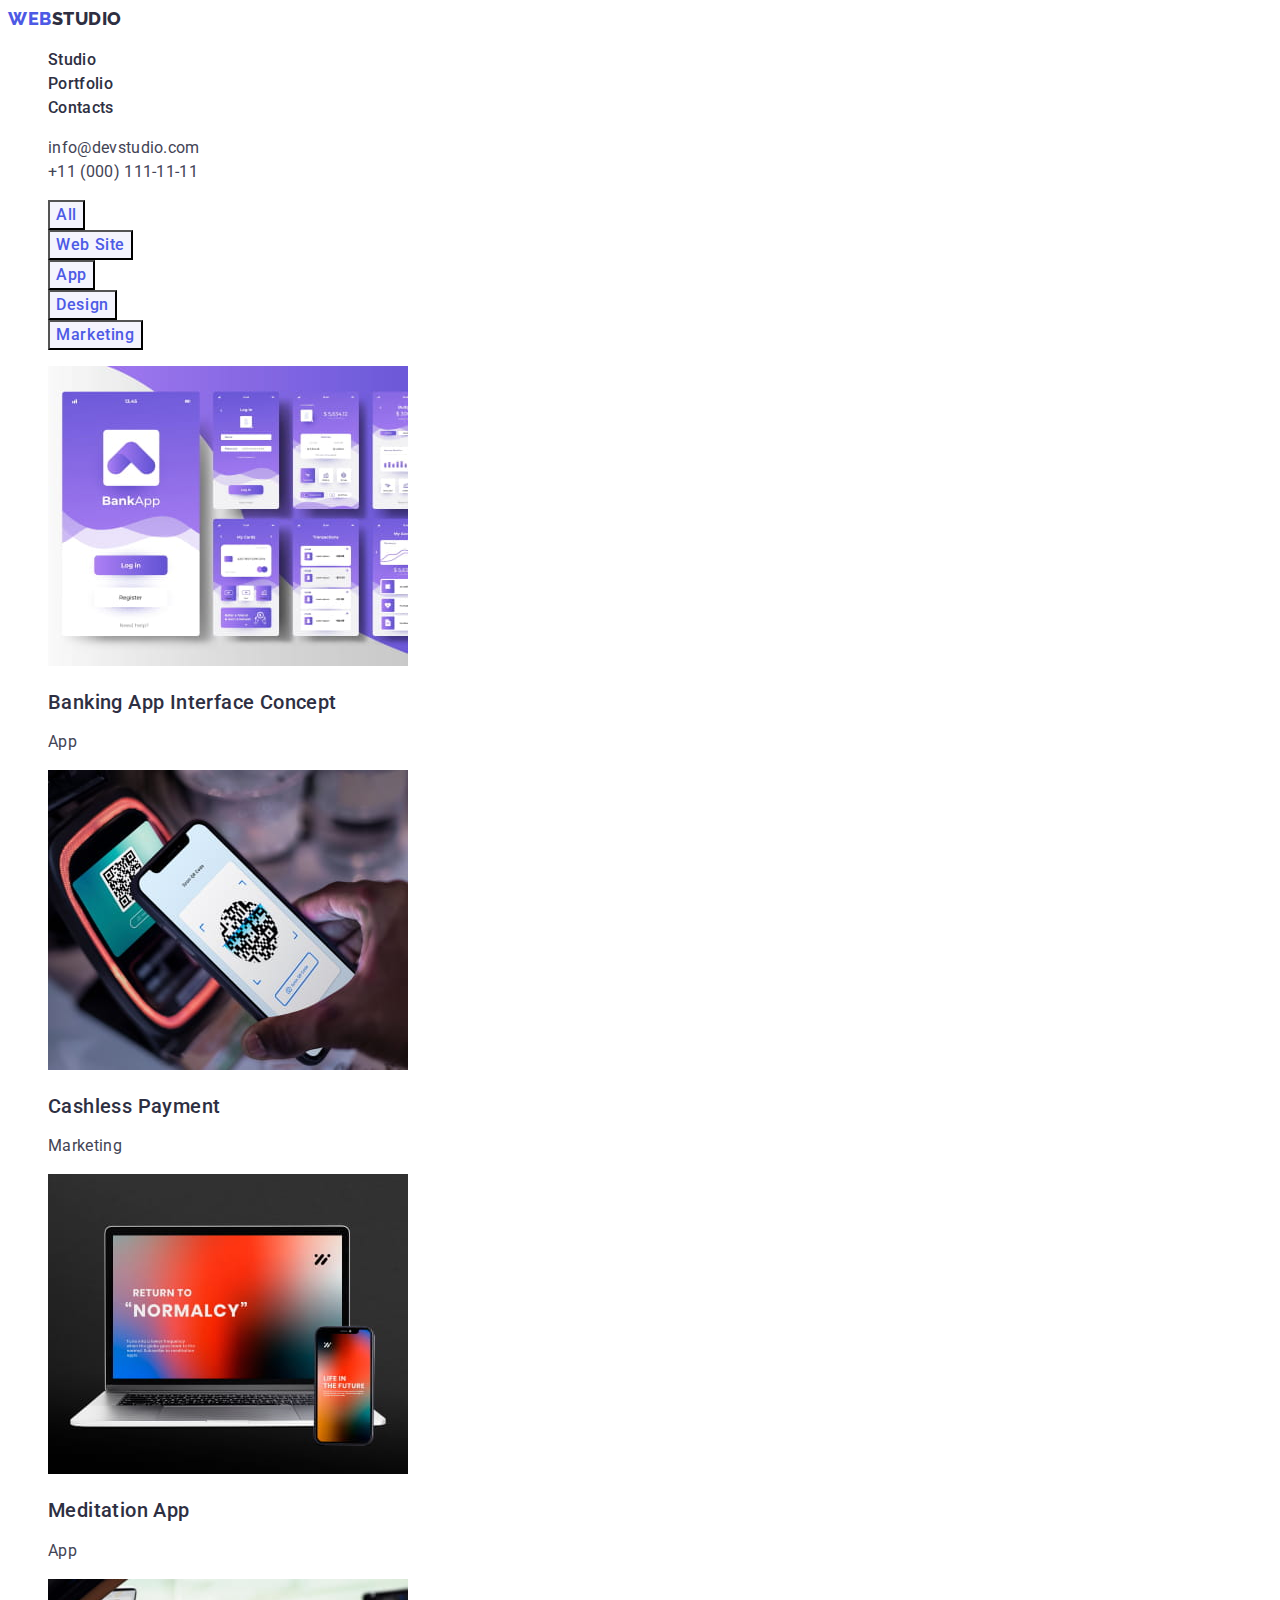
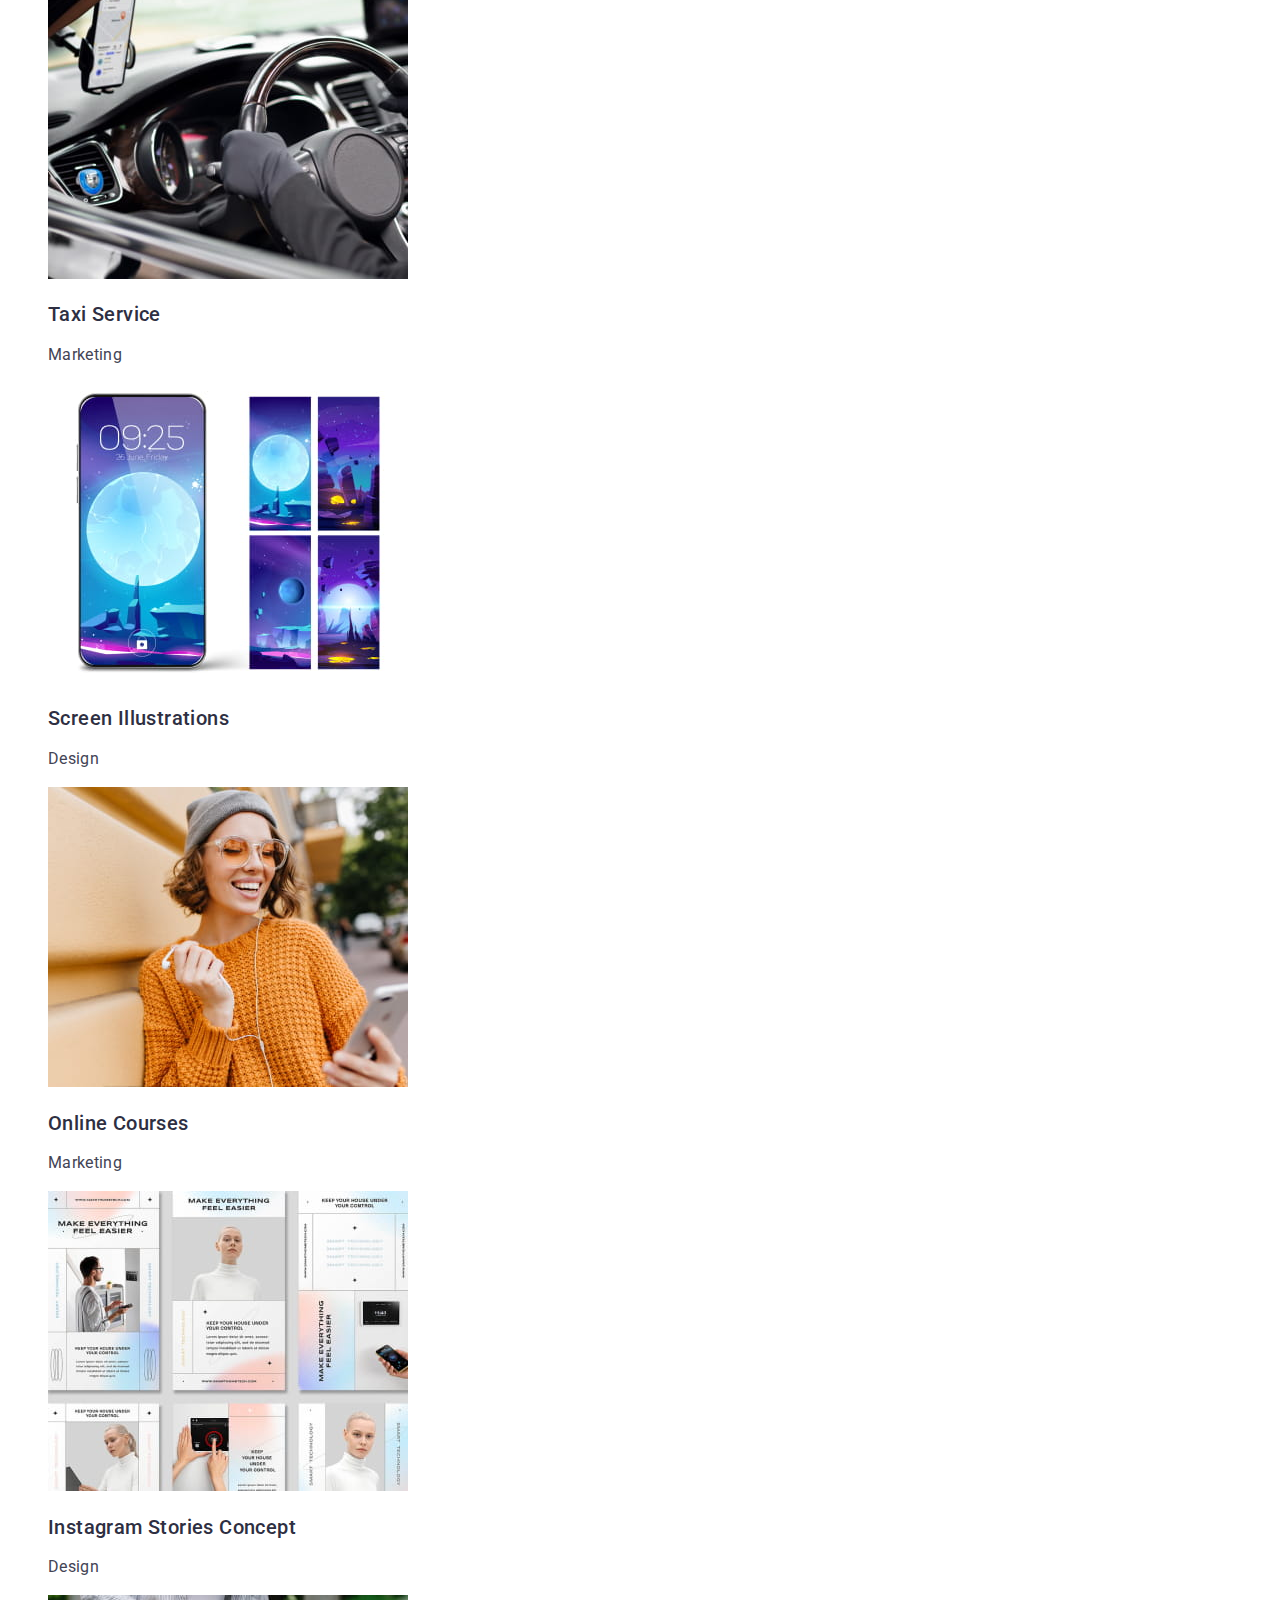
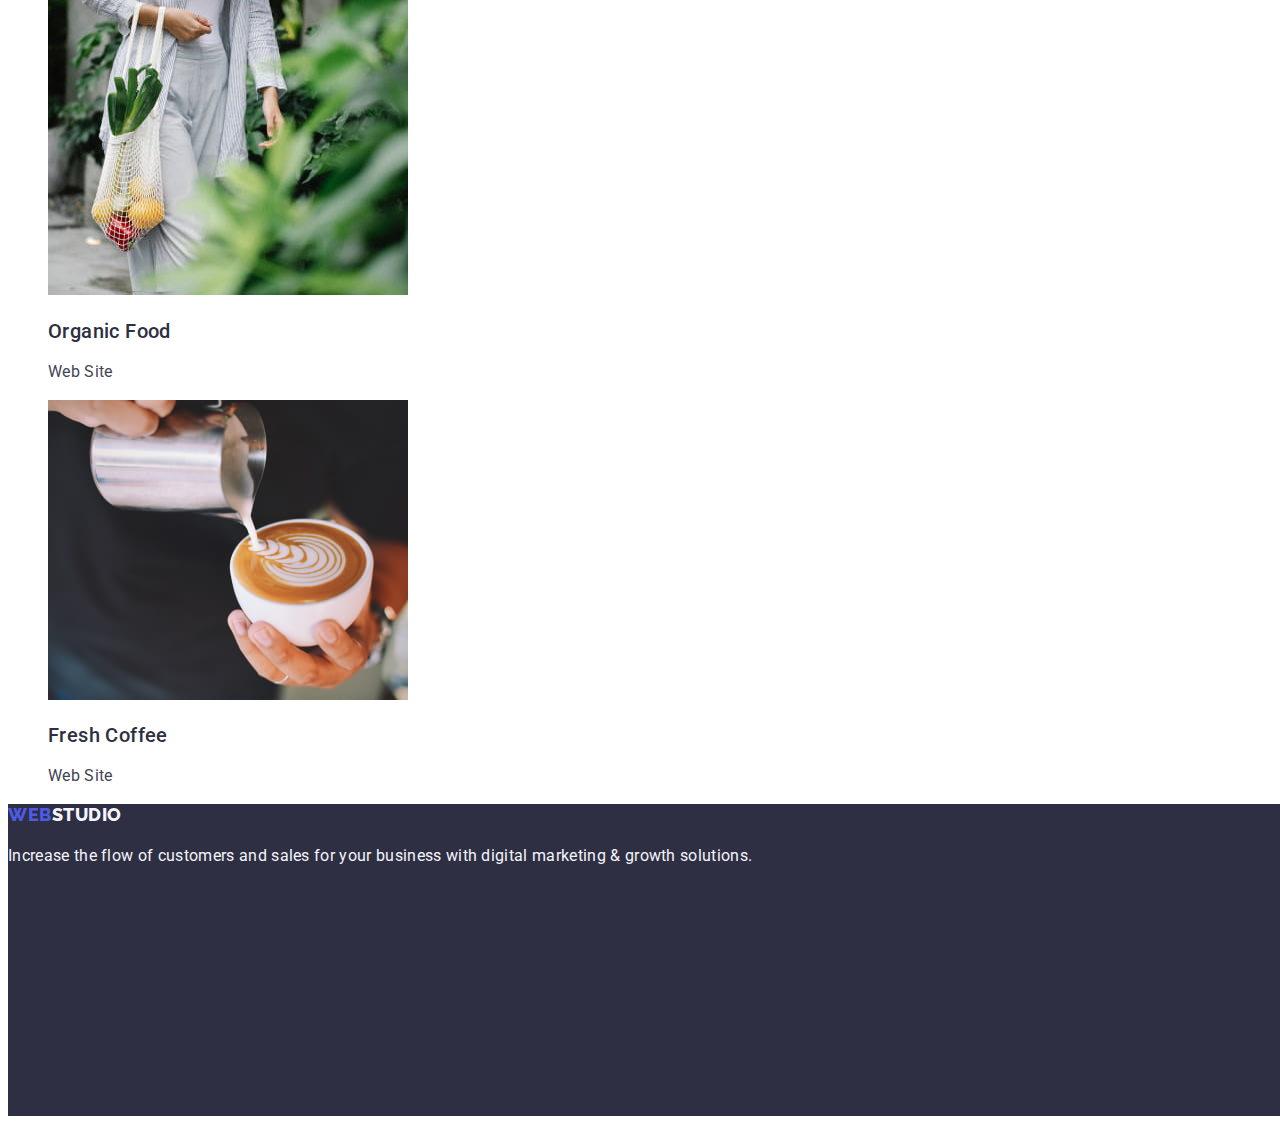
==== commit 9878c146: "Змінює розмітку сторінки портфоліо" ====
--- a/portfolio.html
+++ b/portfolio.html
@@ -61,72 +61,72 @@
         </ul>
        
         <ul>
-            <li class="portfolio-item list">
-                <a class="link" href="#App">
+            <li class="list">
+                <a class="link" href="">
                     <img class="portfolio-img" src="./images/portfolio/img1.jpg" alt="Banking" width="360" height="300">
                     <h2 class="subtitle">Banking App Interface Concept</h2>
                     <p class="text-medium">App</p>
                 </a>
             </li>
 
-            <li class="portfolio-item list">
-                <a class="link" href="#Marketing">
+            <li class="list">
+                <a class="link" href="">
                     <img class="portfolio-img" src="./images/portfolio/img2.jpg" alt="Payment" width="360" height="300">
                     <h2 class="subtitle">Cashless Payment</h2>
                     <p class="text-medium">Marketing</p>
                 </a>
             </li>
 
-            <li class="portfolio-item list">
-                <a class="link" href="#App">
+            <li class="list">
+                <a class="link" href="">
                     <img class="portfolio-img" src="./images/portfolio/img3.jpg" alt="Meditation" width="360" height="300">
                     <h2 class="subtitle">Meditation App</h2>
                     <p class="text-medium">App</p>
                 </a>
             </li>
 
-            <li class="portfolio-item list">
-                <a class="link" href="#Marketing">
+            <li class="list">
+                <a class="link" href="">
                     <img class="portfolio-img" src="./images/portfolio/img4.jpg" alt="Taxi" width="360" height="300">
                     <h2 class="subtitle">Taxi Service</h2>
                     <p class="text-medium">Marketing</p>
                 </a>
             </li>
 
-            <li class="portfolio-item list">
-                <a class="link" href="#Design">
+            <li class="list">
+                <a class="link" href="">
                     <img class="portfolio-img" src="./images/portfolio/img5.jpg" alt="Screen" width="360" height="300">
                     <h2 class="subtitle">Screen Illustrations</h2>
                     <p class="text-medium">Design</p>
                 </a>
             </li>
 
-            <li class="portfolio-item list">
-                <a class="link" href="#Marketing">
+            <li class="list">
+                <a class="link" href="">
                     <img class="portfolio-img" src="./images/portfolio/img6.jpg" alt="Online" width="360" height="300">
                     <h2 class="subtitle">Online Courses</h2>
                     <p class="text-medium">Marketing</p>
                 </a>
             </li>
 
-            <li class="portfolio-item list">
-                <a class="link" href="#Design">
+            <li class="list">
+                <a class="link" href="">
                     <img class="portfolio-img" src="./images/portfolio/img7.jpg" alt="Instagram" width="360" height="300">
                     <h2 class="subtitle">Instagram Stories Concept</h2>
                     <p class="text-medium">Design</p>
                 </a>
             </li>
 
-            <li class="portfolio-item list">
-                <a class="link" href="#Web Site">
+            <li class="list">
+                <a class="link" href="">
                     <img class="portfolio-img" src="./images/portfolio/img8.jpg" alt="Organic" width="360" height="300">
                     <h2 class="subtitle">Organic Food</h2>
                     <p class="text-medium">Web Site</p>
                 </a>
             </li>
 
-            <li class="portfolio-item list">
-                <a class="link" href="#Web Site">
+            <li class="list">
+                <a class="link" href="">
                     <img class="portfolio-img" src="./images/portfolio/img9.jpg" alt="Fresh" width="360" height="300">
                     <h2 class="subtitle">Fresh Coffee</h2>
                     <p class="text-medium">Web Site</p>
--- a/css/styles.css
+++ b/css/styles.css
@@ -213,8 +213,8 @@
     background-color: #4D5AE5
 }
 
-.hero-btn:hover,
-.hero-btn:focus {
+.hero-btn :hover,
+.hero-btn :focus {
     background-color: #404BBF;
 }
 
@@ -309,9 +309,22 @@
     color: #4D5AE5;
     background-color: #F4F4FD;
 }
-.button {    
-            
-}
+
+.button { 
+    font-family: "Roboto", sans-serif;
+    font-style: normal;
+    font-weight: 500;
+    font-size: 16px;
+    line-height: 24px;      
+    display: flex;
+    align-items: center;
+    text-align: center;
+    letter-spacing: 0.04em;
+    cursor: pointer; 
+    color: #4D5AE5;
+    background-color: #F4F4FD;            
+}
+
 .list-btn:hover,
 .list-btn:focus {
     color: #FFFFFF;
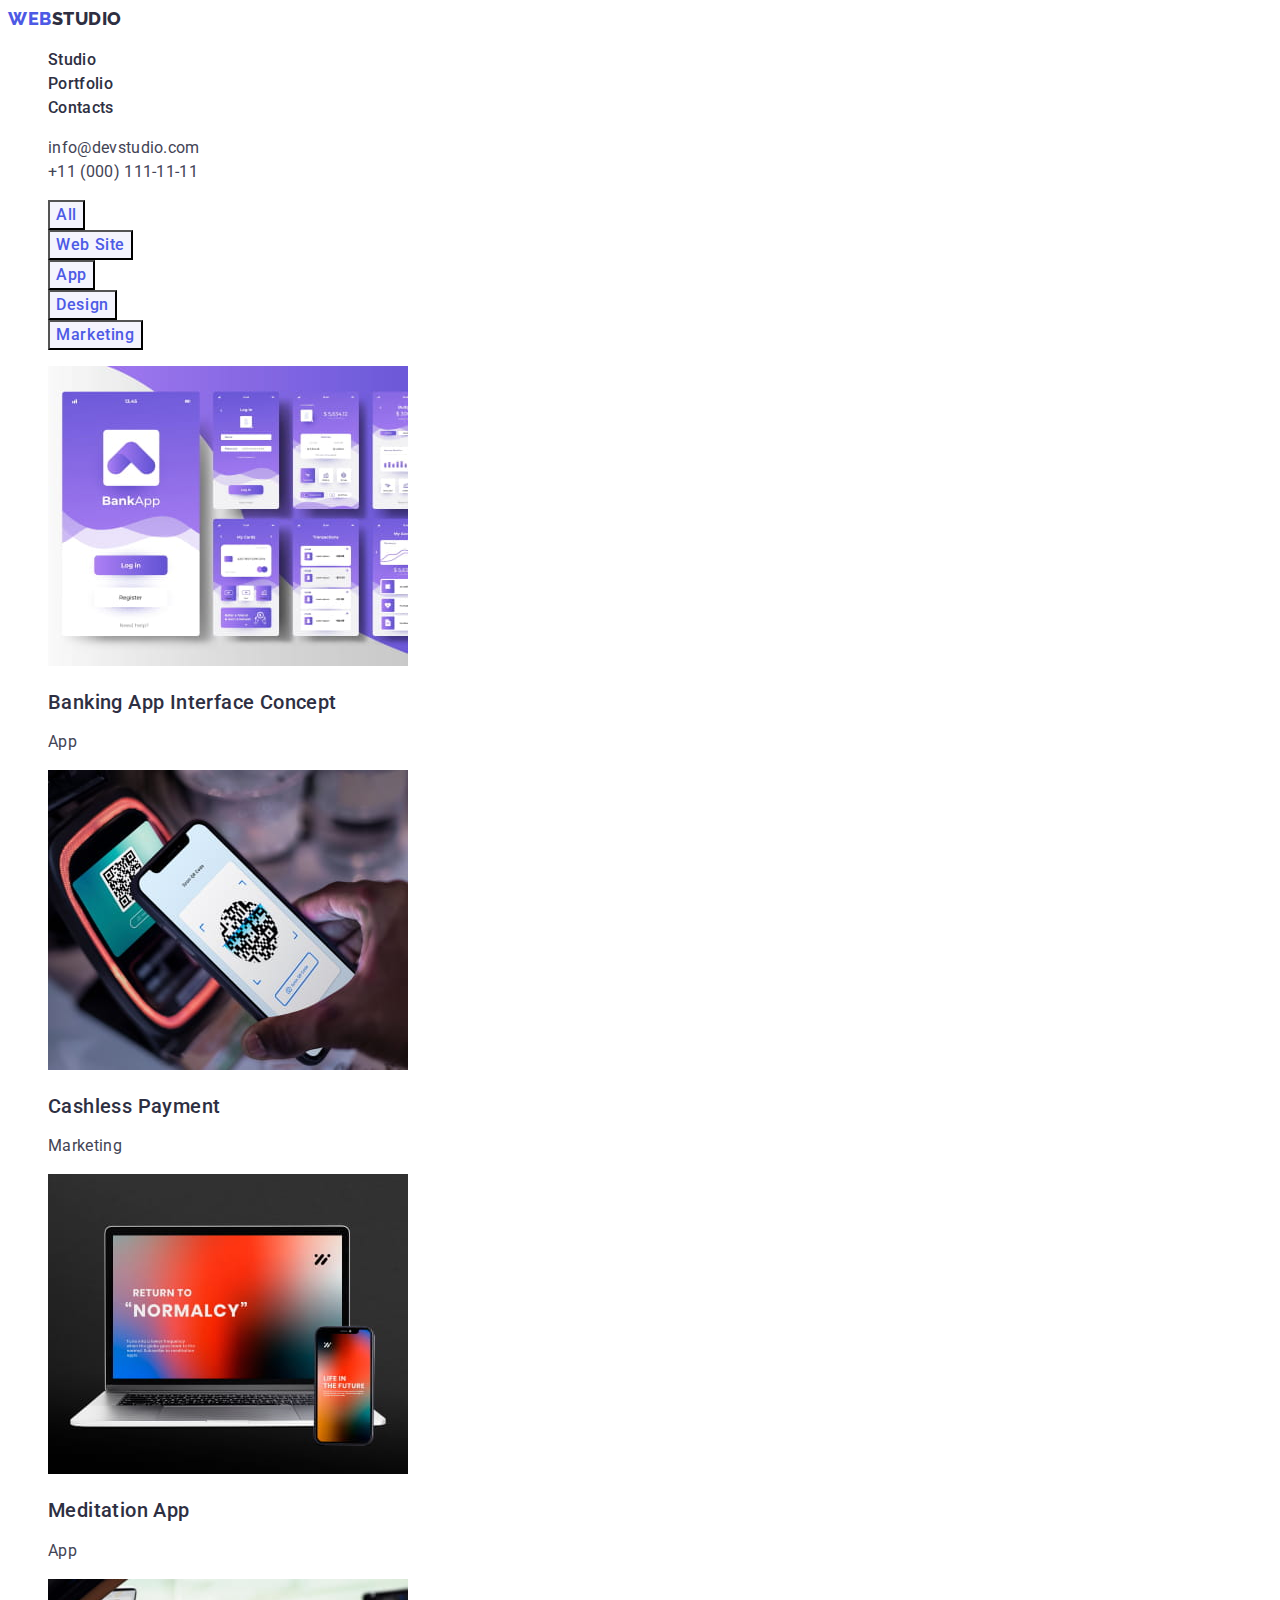
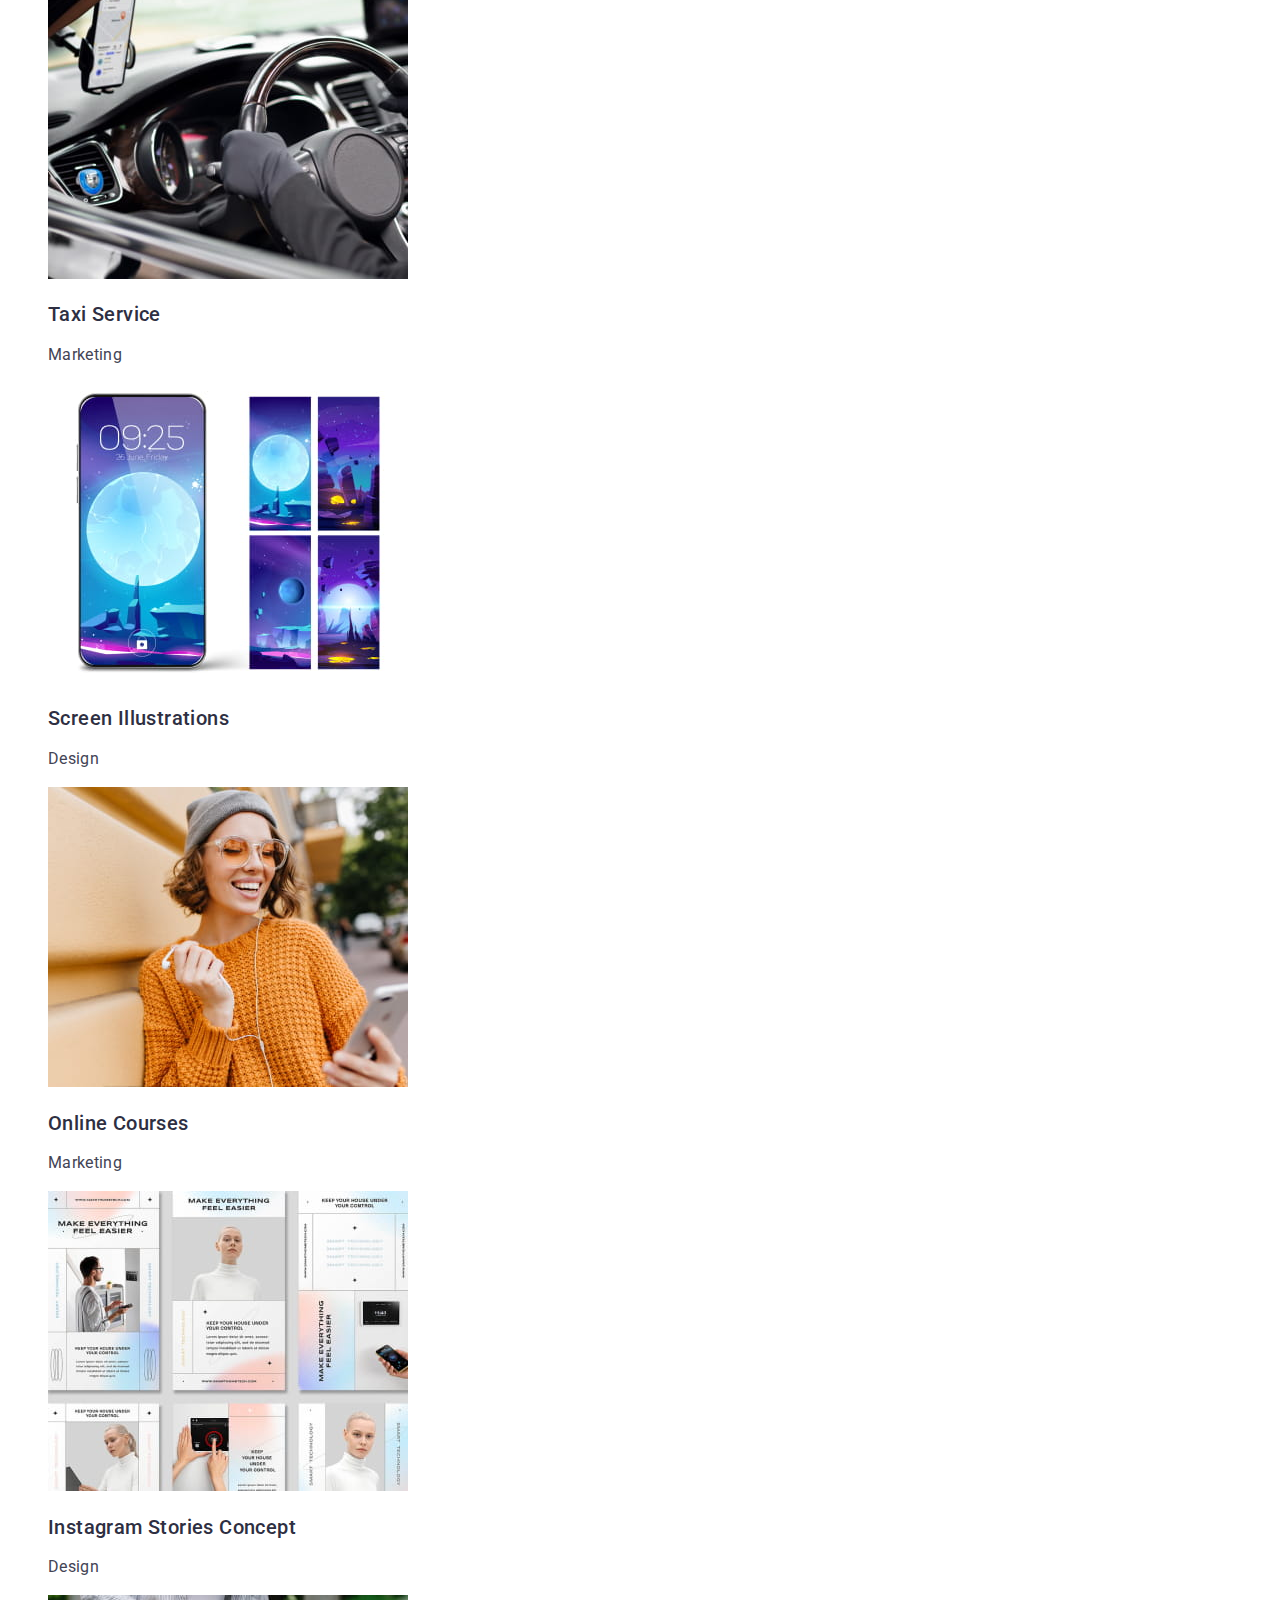
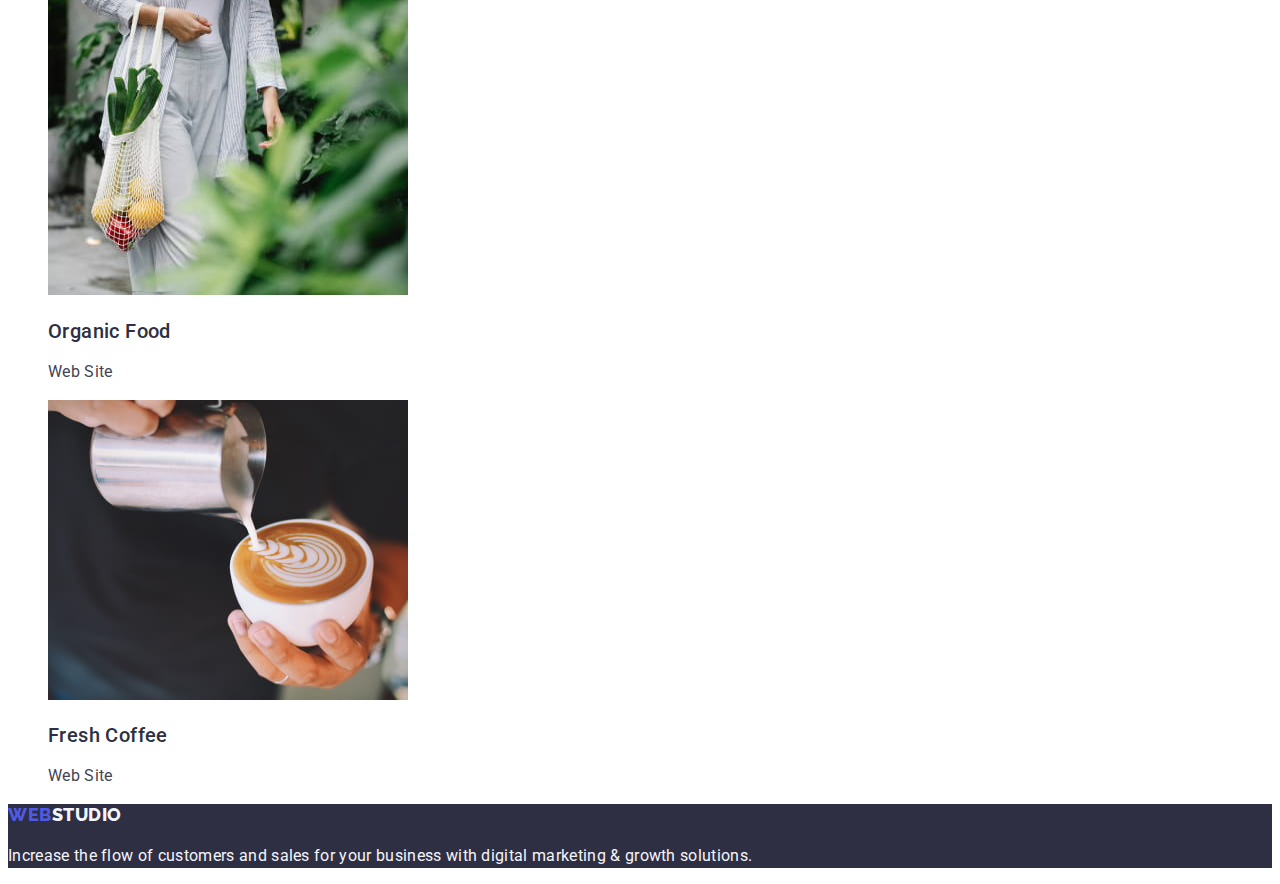
==== commit dca551b9: "Змінює сторінку портфоліо" ====
--- a/portfolio.html
+++ b/portfolio.html
@@ -38,30 +38,30 @@
 
         <h1 hidden class="main-title">Portfolio</h1>
 
-        <ul class="button-section-link list list-btn">
+        <ul class="button-section-link list">
             <li class="button-section-item">
                 <button class="btn" type="button">All</button>
             </li>
 
             <li class="button-section-item">
-                <button class="button" type="button">Web Site</button>
+                <button class="btn" type="button">Web Site</button>
             </li>
 
             <li class="button-section-item">
-                <button class="button" type="button">App</button>
+                <button class="btn" type="button">App</button>
             </li>
 
             <li class="button-section-item">
-                <button class="button" type="button">Design</button>
+                <button class="btn" type="button">Design</button>
             </li>
 
             <li class="button-section-item">
-                <button class="button" type="button">Marketing</button>
+                <button class="btn" type="button">Marketing</button>
             </li>
         </ul>
        
-        <ul>
-            <li class="list">
+        <ul class="portfolio-list">
+            <li>
                 <a class="link" href="">
                     <img class="portfolio-img" src="./images/portfolio/img1.jpg" alt="Banking" width="360" height="300">
                     <h2 class="subtitle">Banking App Interface Concept</h2>
@@ -69,7 +69,7 @@
                 </a>
             </li>
 
-            <li class="list">
+            <li>
                 <a class="link" href="">
                     <img class="portfolio-img" src="./images/portfolio/img2.jpg" alt="Payment" width="360" height="300">
                     <h2 class="subtitle">Cashless Payment</h2>
@@ -77,7 +77,7 @@
                 </a>
             </li>
 
-            <li class="list">
+            <li>
                 <a class="link" href="">
                     <img class="portfolio-img" src="./images/portfolio/img3.jpg" alt="Meditation" width="360" height="300">
                     <h2 class="subtitle">Meditation App</h2>
@@ -85,7 +85,7 @@
                 </a>
             </li>
 
-            <li class="list">
+            <li>
                 <a class="link" href="">
                     <img class="portfolio-img" src="./images/portfolio/img4.jpg" alt="Taxi" width="360" height="300">
                     <h2 class="subtitle">Taxi Service</h2>
@@ -93,7 +93,7 @@
                 </a>
             </li>
 
-            <li class="list">
+            <li>
                 <a class="link" href="">
                     <img class="portfolio-img" src="./images/portfolio/img5.jpg" alt="Screen" width="360" height="300">
                     <h2 class="subtitle">Screen Illustrations</h2>
@@ -101,7 +101,7 @@
                 </a>
             </li>
 
-            <li class="list">
+            <li>
                 <a class="link" href="">
                     <img class="portfolio-img" src="./images/portfolio/img6.jpg" alt="Online" width="360" height="300">
                     <h2 class="subtitle">Online Courses</h2>
@@ -109,7 +109,7 @@
                 </a>
             </li>
 
-            <li class="list">
+            <li>
                 <a class="link" href="">
                     <img class="portfolio-img" src="./images/portfolio/img7.jpg" alt="Instagram" width="360" height="300">
                     <h2 class="subtitle">Instagram Stories Concept</h2>
@@ -117,7 +117,7 @@
                 </a>
             </li>
 
-            <li class="list">
+            <li>
                 <a class="link" href="">
                     <img class="portfolio-img" src="./images/portfolio/img8.jpg" alt="Organic" width="360" height="300">
                     <h2 class="subtitle">Organic Food</h2>
@@ -125,7 +125,7 @@
                 </a>
             </li>
 
-            <li class="list">
+            <li>
                 <a class="link" href="">
                     <img class="portfolio-img" src="./images/portfolio/img9.jpg" alt="Fresh" width="360" height="300">
                     <h2 class="subtitle">Fresh Coffee</h2>
--- a/css/styles.css
+++ b/css/styles.css
@@ -19,95 +19,71 @@
 
 .body {
     font-size: 16px;
-    font-family: Roboto, sans-serif;
-    font-weight: 400;
-    font-style: normal;
-    line-height: 24px;
-    letter-spacing: 0.02em;
-    text-decoration: none;
-    text-transform: none;
-    color: #434455;
-    background-color: #FFFFFF;
-}
-
-a:hover, a:focus {
-    color: #31d0aa;
-    background-color: #4d5ae5;
-}
+    font-family: Roboto, sans-serif;        
+    line-height: 1.5;
+    letter-spacing: 0.02em;
+    text-decoration: none;
+    text-transform: none;
+    color: var(--color-slate);
+    background-color: var(--color-white);
+}
+
 .main-title {
     font-size: 56px;
-    font-family: Roboto, sans-serif;
-    font-weight: 700;
-    font-style: normal;
-    line-height: 60px;
-    letter-spacing: 0.02em;
-    text-decoration: none;
-    text-transform: none;
-}
-.main-title-light {
-    color: #fff;
-    position: absolute;
-    width: 496px;
-    height: 120px;
-    left: 472px;
-    top: 260px;
-    font-family: 'Roboto';
+    font-weight: 700;    
+    line-height: 1.07;
+    letter-spacing: 0.02em;
+    text-decoration: none;
+    text-transform: none;
+}
+.main-title-light {   
+    
     font-size: 56px;
     line-height: 1.07;
     text-align: center;
     letter-spacing: 0.02em;
+    color: var(--color-white);
     }
+
 .section-title {
     font-size: 36px;
-    font-family: "Roboto", sans-serif;
-    font-weight: 700;
-    font-style: normal;
+    font-weight: 700;    
     line-height: 1.11;
     letter-spacing: 0.02em;
     text-decoration: none;
     text-transform: capitalize;
     text-align: center;
-    color: #2E2F42;
+    color: var(--color-navy-blue);
 }
 .subtitle {
     font-size: 20px;
-    font-family: "Roboto", sans-serif;
-    font-weight: 500;
-    font-style: normal;
+    font-weight: 500;    
     line-height: 1.2;
     letter-spacing: 0.02em;
     text-decoration: none;
     text-transform: none;
-    color: #2E2F42;
+    color: var(--color-navy-blue);
 }
 
 .text-medium {
-    font-size: 16px;
-    font-family: "Roboto", sans-serif;
-    font-weight: 400;
-    font-style: normal;
-    line-height: 1.5;
-    letter-spacing: 0.02em;
-    text-decoration: none;
-    text-transform: none;
-    color: #434455;
+    font-size: 16px;       
+    line-height: 1.5;
+    letter-spacing: 0.02em;
+    text-decoration: none;
+    text-transform: none;
+    color: var(--color-slate);
 }
 .button-text {
     font-size: 16px;
-    font-family: "Roboto", sans-serif;
-    font-weight: 500;
-    font-style: normal;
-    line-height: 24px;
+    font-weight: 500;    
+    line-height: 1.5;
     letter-spacing: 0.04em;
     text-decoration: none;
     text-transform: none;
 }
 .small-text {
-    font-size: 12px;
-    font-family: "Roboto", sans-serif;
-    font-weight: 400;
-    font-style: normal;
-    line-height: 14px;
+    font-size: 12px;        
+    line-height: 1.17;
     letter-spacing: 0.04em;
     text-decoration: none;
     text-transform: none;
@@ -120,14 +96,14 @@
     list-style: none;    
 }
 
-.list:hover,
-.list:focus {
-    color: #404bbf;
+.list :hover,
+.list :focus {
+    color: var(--color-ocean);
 }
 
 
 .span {
-    color: #2e2f42;
+    color: var(--color-navy-blue);
 }
 
 /* Header styles */
@@ -138,86 +114,73 @@
 .header-nav {
     
 }
-.header-logo {
+.header-logo {    
     font-family: "Raleway", sans-serif;
-    font-style: normal;
     font-weight: 800;
     font-size: 18px;
     line-height: 1.17;
     letter-spacing: 0.03em;
     text-transform: uppercase;
-    color: #4d5ae5;    
+    color: var(--color-iris);    
     }
 
 .header-nav-list {
 }
-.header-nav-item {
-    font-family: 'Roboto';
-    font-style: normal;
+.header-nav-item {    
     font-weight: 500;
     font-size: 16px;
-    line-height: 24px;
+    line-height: 1.5;
     letter-spacing: 0.02em;    
 }
 .header-nav-link {
-    color: #2E2F42;
-    
-}
-
-
-.header-contact {
-    font-family: 'Roboto';
-    font-style: normal;
-    font-weight: 400;
-    font-size: 16px;
-    line-height: 1.5;
-    letter-spacing: 0.02em;
-    color: #434455;
-}
+    color: var(--color-grey);
+    
+}
+
+
+.header-contact {      
+    font-style: normal; 
+    font-size: 16px;
+    line-height: 1.5;
+    letter-spacing: 0.02em;
+    color: var(--color-slate);
+}
+
 .header-contact-mail {
-    color: #434455
-}
+    color: var(--color-slate);
+}
+
 .header-contact-tel {
-    color: #434455
+    color: var(--color-slate);
 }
 
 .main-title {
-    color: #FFFFFF;
+    color: var(--color-white);
 }
 .section-title {
 }
 
 /* Hero section */
 .hero {
-    width: 1440px;
-    height: 600px;
-    left: 0px;
-    top: 72px;
-    background: #2E2F42;
-}
-.hero-btn{
-    position: absolute;
-    width: 169px;
-    height: 56px;
-    left: 636px;
-    top: 428px;    
-    border-radius: 4px;
-    font-family: 'Roboto', sans-serif;
-    font-style: normal;
+    
+    background: var(--color-navy-blue);
+}
+.hero-btn {
+    font-family: "Roboto", sans-serif;
+    border-radius: 4px;    
     font-weight: 500;
     font-size: 16px;
-    line-height: 24px;
+    line-height: 1.5;
     letter-spacing: 0.04em;
     cursor: pointer;
-    color: #FFFFFF;
-    background-color: #4D5AE5
-}
-
-.hero-btn :hover,
-.hero-btn :focus {
-    background-color: #404BBF;
-}
-
+    color: var(--color-white);
+    background-color: var(--color-iris);
+}
+
+.hero-btn:hover,
+.hero-btn:focus {
+    background-color: var(--color-ocean);
+}
 
 /* Advantages section */
 
@@ -225,17 +188,21 @@
 }
 
 .advantages-list {
-}
+    list-style: none;
+}
+
 .advantages-item {
-    color: #434455;
+    color: var(--color-slate);
 }
 
 /* Specialization section */
 
 .specialization {
 }
-.specialization-list {
-}
+
+.specialization-list {   
+}
+
 .specialization-item {
 }
 
@@ -246,12 +213,13 @@
 /* Team sectiom */
 
 .team {
-    background-color: #F4F4FD;
+    background-color: var(--color-cloud);
 }
 .team-link {
+    list-style: none;
 }
 .team-item {
-    background-color: #FFFFFF;
+    background-color: var(--color-white);
 }
 .team-img {
 
@@ -259,29 +227,23 @@
 
 /* Footer section */
 .footer-background {
-width: 1440px;
-height: 312px;
-left: 0px;
-top: 2280px;
-background: #2E2F42;
+background: var(--color-grey);
 }
 
 .footer {
-    color: #F4F4FD;    
-}
-.footer-logo {
-    font-family: "Raleway", sans-serif;
-    font-style: normal;
+    color: var(--color-cloud);    
+}
+.footer-logo {    
     font-weight: 800;
     font-size: 18px;
     line-height: 1.17;
     letter-spacing: 0.03em;
     text-transform: uppercase;
-    color: #4d5ae5;
+    color: var(--color-iris);
 }
 
 .span-footer {
-    color: #F4F4FD;
+    color: var(--color-cloud);
 
 }
 
@@ -296,45 +258,55 @@
     
 }
 .btn {
-    font-family: "Roboto", sans-serif;
-    font-style: normal;
+    font-family: "Roboto", sans-serif;  
     font-weight: 500;
     font-size: 16px;
-    line-height: 24px;      
+    line-height: 1.5;      
     display: flex;
     align-items: center;
     text-align: center;
     letter-spacing: 0.04em;
-    cursor: pointer; 
-    color: #4D5AE5;
-    background-color: #F4F4FD;
-}
-
-.button { 
-    font-family: "Roboto", sans-serif;
-    font-style: normal;
+    cursor: pointer;   
+    color: var(--color-iris);
+    background-color: var(--color-cloud);
+}
+
+.btn:hover,
+.btn:focus {    
+    background-color: var(--color-ocean);
+}
+
+.btn:hover,
+.btn:focus {    
+    color: var(--color-white);    
+}
+
+.button {     
     font-weight: 500;
     font-size: 16px;
-    line-height: 24px;      
+    line-height: 1.5;      
     display: flex;
     align-items: center;
     text-align: center;
-    letter-spacing: 0.04em;
-    cursor: pointer; 
-    color: #4D5AE5;
-    background-color: #F4F4FD;            
-}
-
-.list-btn:hover,
-.list-btn:focus {
-    color: #FFFFFF;
-    background-color: #404BBF;
-}
-
+    letter-spacing: 0.04em;    
+    color: var(--color-iris);
+    background-color: var(--color-cloud);            
+}
+
+.button :hover,
+.button :focus {
+    color: var(--color-white);
+    background-color: var(--color-ocean);
+}
 
 /* Portfolio section */
 .portfolio {
 }
+
+.portfolio-list {
+    list-style: none;
+}
+
 .section-title {
 }
 
